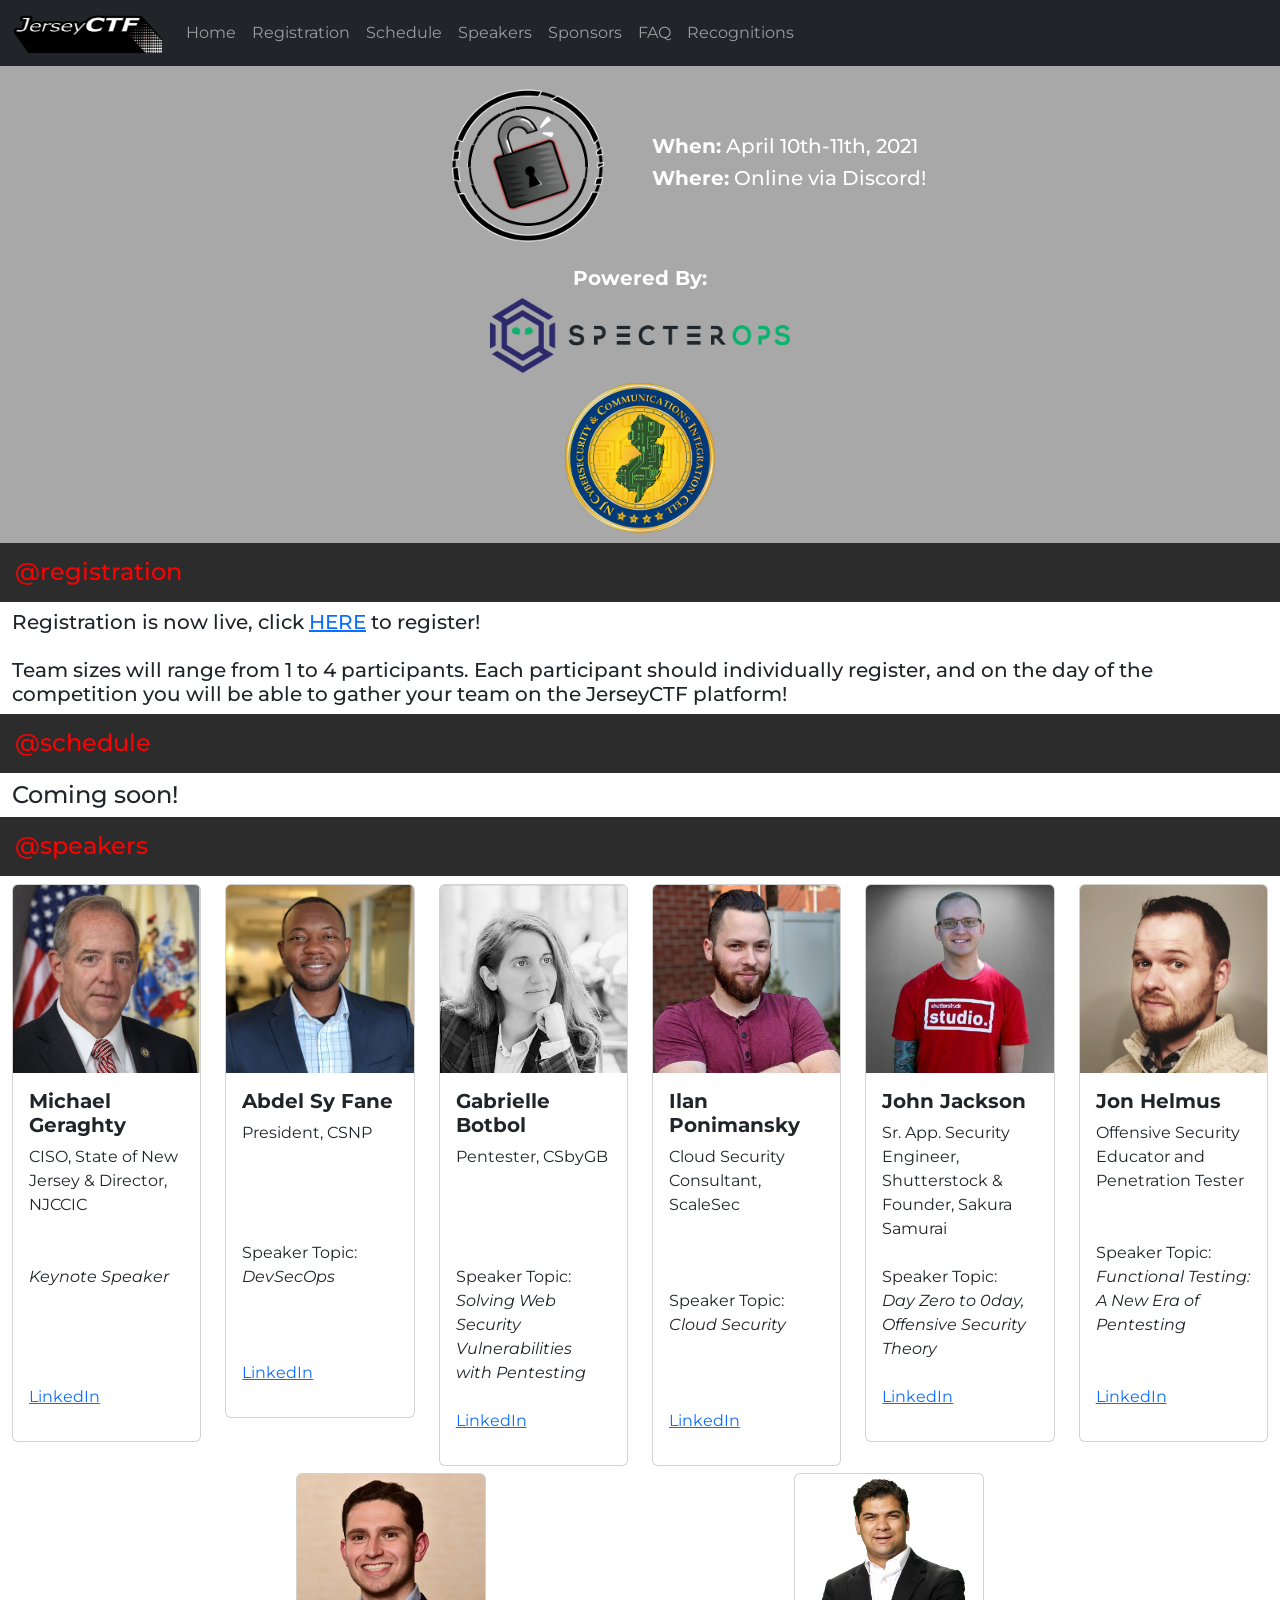
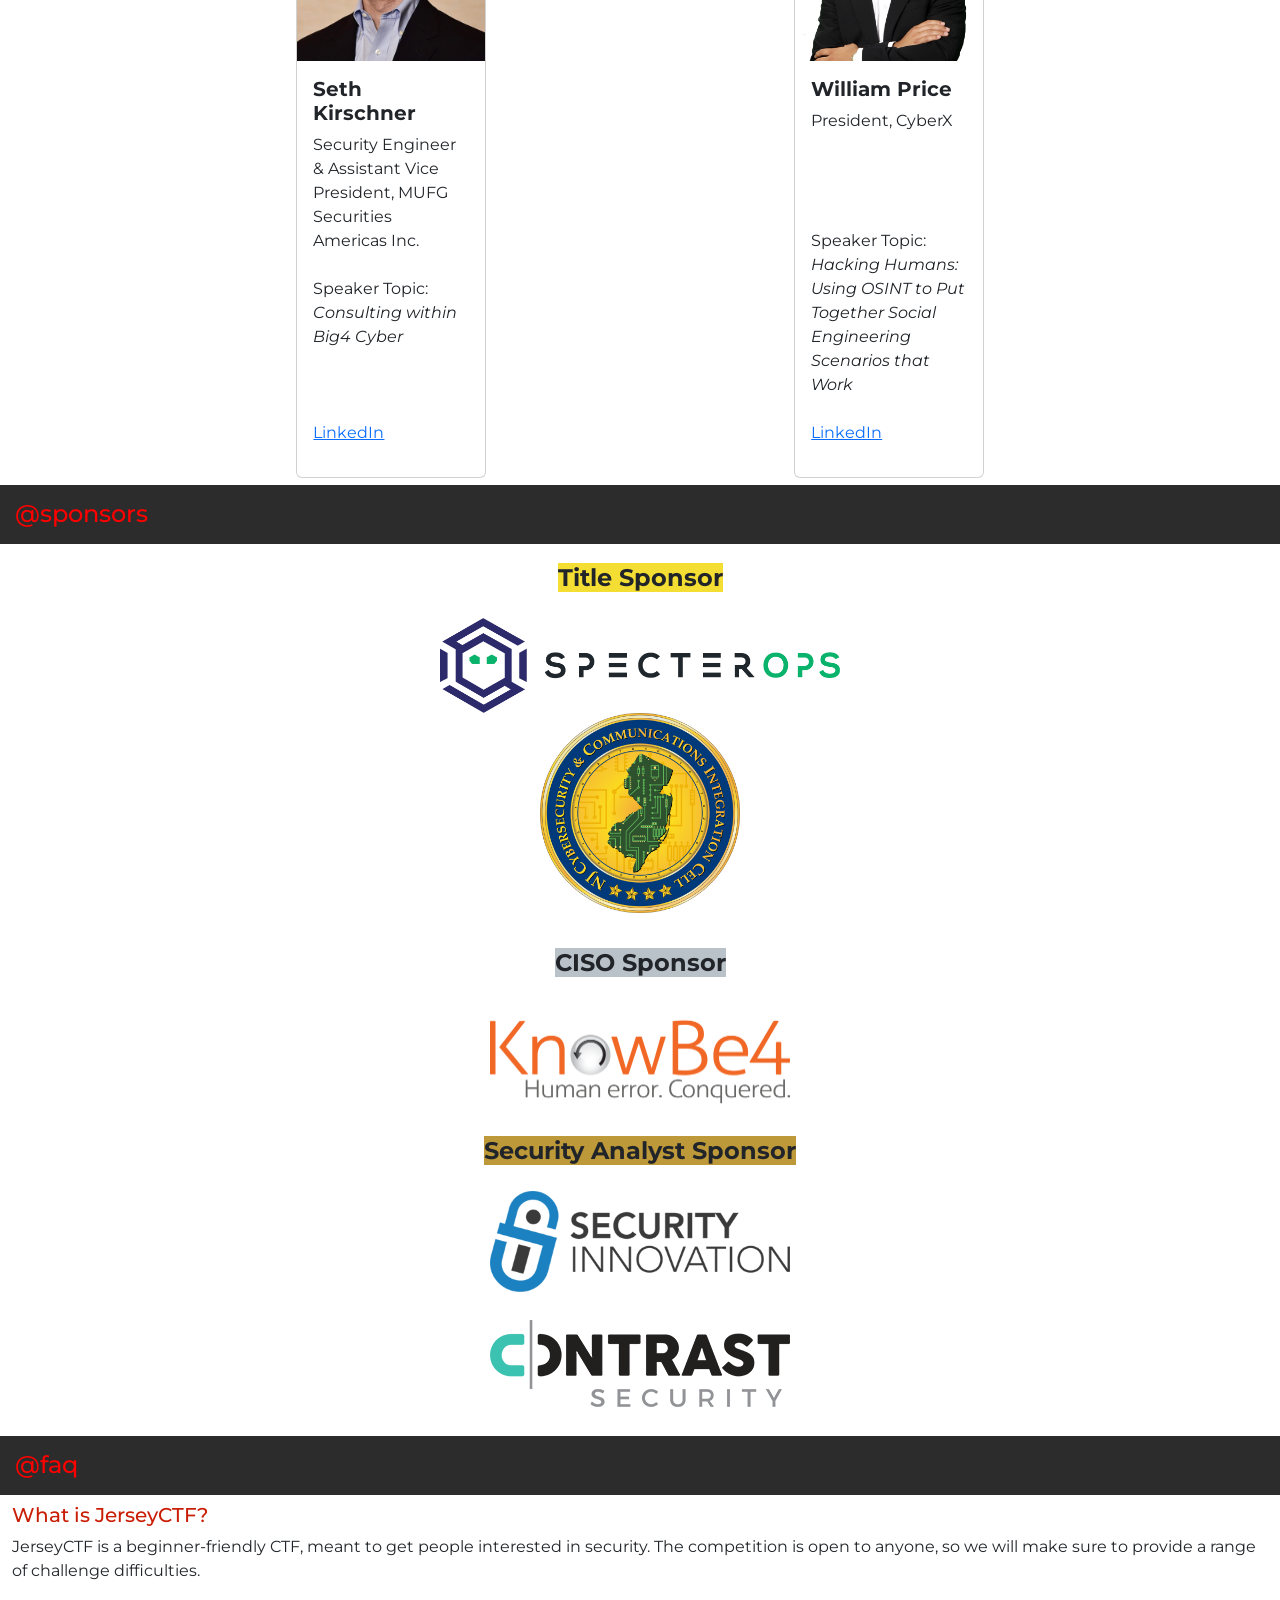
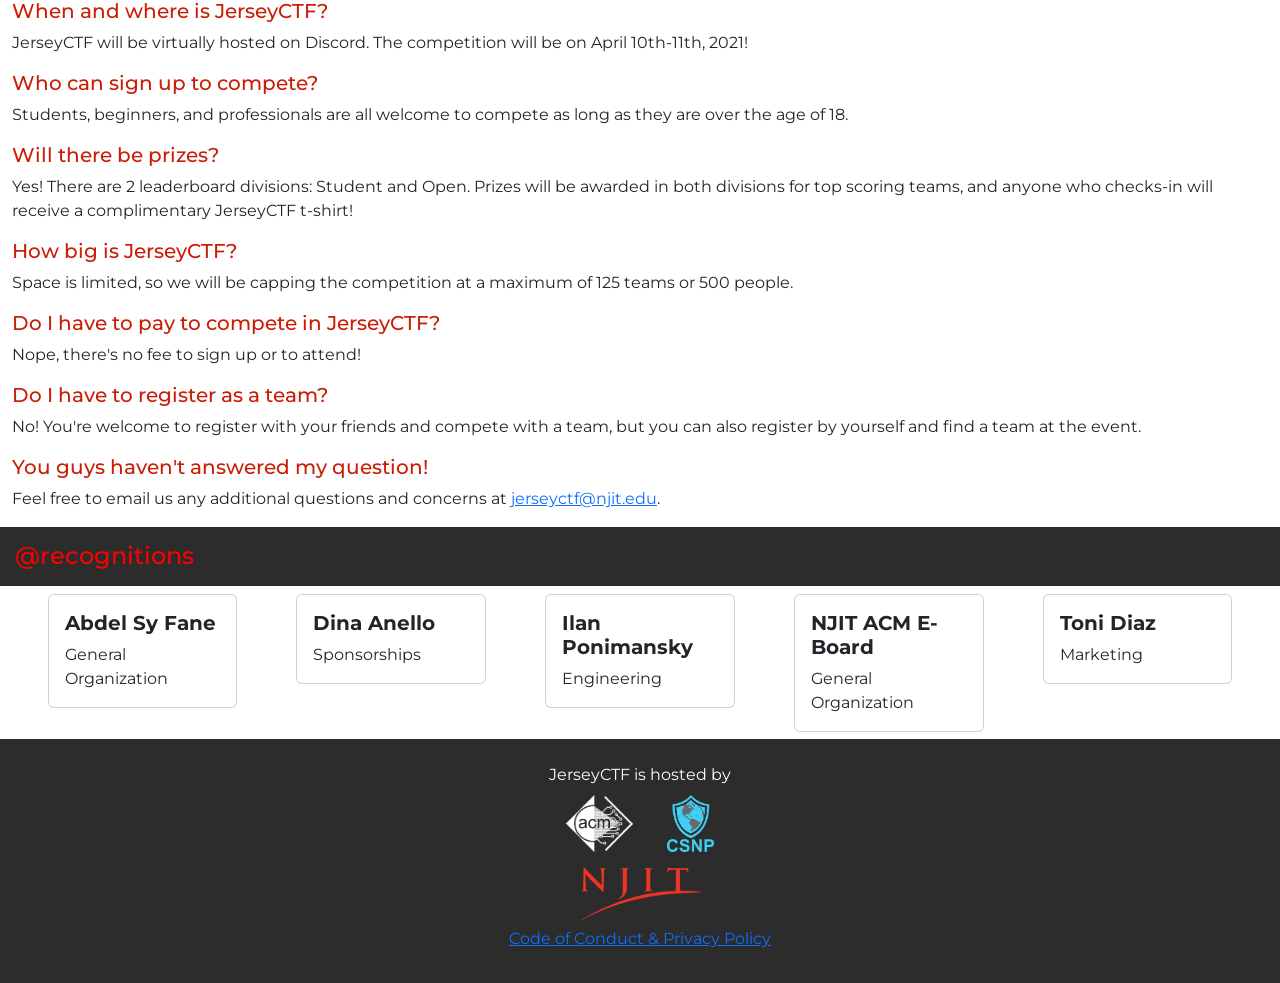
==== index.html @ edac4065 "Altered Sponsers" ====
<!doctype html>
<html lang="en">

<head>
    <!-- Required meta tags -->
    <meta charset="utf-8">
    <meta name="viewport" content="width=device-width, initial-scale=1">

    <!-- Bootstrap CSS -->
    <link href="https://cdn.jsdelivr.net/npm/bootstrap@5.0.0-beta1/dist/css/bootstrap.min.css" rel="stylesheet"
        integrity="sha384-giJF6kkoqNQ00vy+HMDP7azOuL0xtbfIcaT9wjKHr8RbDVddVHyTfAAsrekwKmP1" crossorigin="anonymous">

    <link rel="stylesheet" type="text/css" href="css/custom.css">

    <link rel="preconnect" href="https://fonts.gstatic.com">
    <link href="https://fonts.googleapis.com/css2?family=Montserrat:wght@200;400;700&display=swap" rel="stylesheet">

    <title>JerseyCTF</title>
    <base target="_blank">
    <!-- Favicon at the top (in the tab) -->
    <link rel="shortcut icon" type="image/jpg" href="img/lock1.png" />

</head>

<body style="font-family: 'Montserrat', sans-serif;">
    <!-- JavaScript Bundle with Popper  (For Bootstrap)-->
    <script src="https://cdn.jsdelivr.net/npm/bootstrap@5.0.0-beta1/dist/js/bootstrap.bundle.min.js"
        integrity="sha384-ygbV9kiqUc6oa4msXn9868pTtWMgiQaeYH7/t7LECLbyPA2x65Kgf80OJFdroafW"
        crossorigin="anonymous"></script>

    <!-- Navbar:: to move around the site a bit better -->
    <nav class="navbar navbar-expand-md navbar-dark bg-dark sticky-top">

        <div class="container-fluid">
            <a href="#" target="_self"> <img src="img/Title_Only.png" class="navbar-brand" width="150" height="50"> </a>
            <button class="navbar-toggler" type="button" data-bs-toggle="collapse" data-bs-target="#navbarNavAltMarkup"
                aria-controls="navbarNavAltMarkup" aria-expanded="false" aria-label="Toggle navigation">
                <span class="navbar-toggler-icon"></span>
            </button>
            <div class="collapse navbar-collapse" id="navbarNavAltMarkup">
                <div class="navbar-nav">
                    <a class="nav-link" aria-current="page" href="#" target="_self">Home</a>
                    <a class="nav-link" href="#registration" target="_self">Registration</a>
                    <a class="nav-link" href="#schedule" target="_self">Schedule</a>
                    <a class="nav-link" href="#speakers" target="_self">Speakers</a>
                    <a class="nav-link" href="#sponsors" target="_self">Sponsors</a>
                    <a class="nav-link" href="#faq" target="_self">FAQ</a>
                    <a class="nav-link" href="#recognitions" target="_self">Recognitions</a>


                </div>
            </div>
        </div>
    </nav>

    <!-- Actual HTML not the navbar -->
    <div class="container-fluid" data-bs-spy="scroll" data-bs-target="#navbar-example2" data-bs-offset="10"
        tabindex="0">
        
        <div class="row justify-content-center" style="background-color: #a8a8a8;">
            
            <div class="col-6 d-flex justify-content-end">
                <div class="d-flex justify-content-end">
                    <img src="img/lock2.png" class="mx-auto d-block" alt="JerseyCTF Landing Page" height="200" width="200">
                </div>
            </div>

            <div class="col-6 col align-self-center">
                <div class="d-flex justify-content-beginning">
                    <h5 class="title-info"><b>When:</b> April 10th-11th, 2021</h5>
                </div>
                <div class="d-flex justify-content-beginning">
                    <h5 class="title-info"><b>Where:</b> Online via Discord!</h5>  
                </div>    
            </div>

            <div class="d-flex justify-content-center">
                <h5 class ="title-info"><b>Powered By:</b></h5>
            </div>
            
            <div class="d-flex justify-content-center" style="padding-bottom: 10px;">
                <a href="https://specterops.io/">
                    <img src="img/Specter_ops_logo.png" class="mx-auto d-block" alt="JerseyCTF Landing Page" height="75" width="300">
                </a>
            </div>   
            <div class="d-flex justify-content-center" style="padding-bottom: 10px;">
                <a href="https://www.cyber.nj.gov/">
                    <img src="img/NJCCIC_logo.png" class="mx-auto d-block" alt="NJCCIC" height="150" width="150">
                </a>
            </div>
        </div>

       
        <div id="registration" class="row">
            <h4 class="jerctf">@registration</h4>
            <h5>Registration is now live, click <a
                    href="https://forms.gle/psChLqsWHqL6DhxGA">HERE</a> to register!</h5>
            <br><br>
            <h5>Team sizes will range from 1 to 4 participants. 
                Each participant should individually register, and on the day of the competition you will be able to gather 
                your team on the JerseyCTF platform!
            </h5>
        </div>

        <div id="schedule" class="row">
            <h4 class="jerctf">@schedule</h4>

            <!-- ADD CALENDAR LATER

            <iframe style="margin:auto;"
                src="https://calendar.google.com/calendar/embed?showNav=0&amp;showPrint=0&amp;showCalendars=0&amp;mode=AGENDA&amp;wkst=1&amp;src=kb4vge7ofkjf12bh84p5b6lr1c@group.calendar.google.com&amp;dates=20201107/20201108"
                scrolling="no" width="1000" height="600" frameborder="0"></iframe>
            -->

            <h4> Coming soon! </h4>
        </div>

        <div id="speakers" class="row justify-content-evenly">
            <h4 class="jerctf">@speakers</h4>

            <div class="col-md-4 col-lg-2 col-sm-6" style="padding-bottom: 7px;">
                <div class="card">

                    <img src="img/MichaelGeraghty.jpg" class="card-img-top" alt="Michael Geraghty">
                    <div class="card-body">
                        <h5 style="font-weight: bold;" class="card-title">Michael Geraghty</h5>

                        <p>CISO, State of New Jersey & Director, NJCCIC<br><br><br><i>Keynote Speaker</i><br><br><br><br><br>
                            <a href="https://www.linkedin.com/in/michael-geraghty-13139820/">LinkedIn</a>
                        </p>
                    </div>
                </div>
            </div>

            <div class="col-md-4 col-lg-2 col-sm-6" style="padding-bottom: 7px;">
                <div class="card">

                    <img src="img/AbdelSyFane.jpg" class="card-img-top" alt="Abdel Sy Fane">
                    <div class="card-body">
                        <h5 style="font-weight: bold;" class="card-title">Abdel Sy Fane</h5>

                        <p>President, CSNP<br><br><br><br><br>Speaker Topic:<br><i>DevSecOps</i><br><br><br><br>
                            <a href="https://www.linkedin.com/in/abdelsyfane">LinkedIn</a>
                        </p>
                    </div>
                </div>
            </div>

            

            <div class="col-md-4 col-lg-2 col-sm-6" style="padding-bottom: 7px;">
                <div class="card">

                    <img src="img/GabrielleBotbol.jpg" class="card-img-top" alt="Gabrielle Botbol">
                    <div class="card-body">
                        <h5 style="font-weight: bold;" class="card-title">Gabrielle Botbol</h5>

                        <p>Pentester, CSbyGB<br><br><br><br><br>Speaker Topic:<br><i>Solving Web Security Vulnerabilities
                                with Pentesting</i><br><br>
                            <a href="https://www.linkedin.com/in/gabriellebotbol/">LinkedIn</a>
                        </p>
                    </div>
                </div>
            </div>

            <div class="col-md-4 col-lg-2 col-sm-6" style="padding-bottom: 7px;">
                <div class="card">

                    <img src="img/IlanPonimansky.jpg" class="card-img-top" alt="Ilan Ponimansky">
                    <div class="card-body">
                        <h5 style="font-weight: bold;" class="card-title">Ilan Ponimansky</h5>

                        <p>Cloud Security Consultant, ScaleSec<br><br><br><br>Speaker Topic:<br><i>Cloud
                                Security</i><br><br><br><br>
                            <a href="https://www.linkedin.com/in/ilanponimansky/">LinkedIn</a>
                        </p>
                    </div>
                </div>
            </div>

            <div class="col-md-4 col-lg-2 col-sm-6" style="padding-bottom: 7px;">
                <div class="card">

                    <img src="img/JohnJackson.jpg" class="card-img-top" alt="John Jackson">
                    <div class="card-body">
                        <h5 style="font-weight: bold;" class="card-title">John Jackson</h5>

                        <p>Sr. App. Security Engineer, Shutterstock & Founder, Sakura Samurai<br><br>Speaker
                            Topic:<br><i>Day Zero to 0day, Offensive Security Theory</i><br><br>
                            <a href="https://www.linkedin.com/in/johnjhacking/">LinkedIn</a>
                        </p>
                    </div>
                </div>
            </div>

            <div class="col-md-4 col-lg-2 col-sm-6" style="padding-bottom: 7px;">
                <div class="card">

                    <img src="img/JonHelmus.jpg" class="card-img-top" alt="Jon Helmus">
                    <div class="card-body">
                        <h5 style="font-weight: bold;" class="card-title">Jon Helmus</h5>

                        <p>Offensive Security Educator and Penetration Tester<br><br><br>Speaker Topic:<br><i>Functional Testing: A
                                New Era of Pentesting</i><br><br><br>
                            <a href="https://www.linkedin.com/in/jon-helmus-474146103/">LinkedIn</a>
                        </p>
                    </div>
                </div>
            </div>

            <div class="col-md-4 col-lg-2 col-sm-6" style="padding-bottom: 7px;">
                <div class="card">

                    <img src="img/SethKirschner.jpg" class="card-img-top" alt="Seth Kirschner">
                    <div class="card-body">
                        <h5 style="font-weight: bold;" class="card-title">Seth Kirschner</h5>

                        <p>Security Engineer & Assistant Vice President, MUFG Securities Americas Inc.
                            <br><br>Speaker Topic:<br><i>Consulting within Big4 Cyber</i><br><br><br><br>
                            <a href="https://www.linkedin.com/in/sethkirschner/">LinkedIn</a>
                        </p>
                    </div>
                </div>
            </div>

            <div class="col-md-4 col-lg-2 col-sm-6" style="padding-bottom: 7px;">
                <div class="card">

                    <img src="img/WilliamPrice.png" class="card-img-top" alt="William Price">
                    <div class="card-body">
                        <h5 style="font-weight: bold;" class="card-title">William Price</h5>

                        <p>President, CyberX<br><br><br><br><br>Speaker Topic:<br><i>Hacking Humans: Using OSINT to Put Together Social Engineering Scenarios that Work</i><br><br>
                            <a href="https://www.linkedin.com/in/cyberxcyecurityspecialistbers/">LinkedIn</a>
                        </p>
                    </div>
                </div>
            </div>

        </div>


        <div id="sponsors" class="row justify-content-evenly">
            <h4 class="jerctf">@sponsors</h4>

            <div class="col">
                <h5 style="text-align: center;" class="sponsec"><span class="sponsor-gold"><b>Title Sponsor</b></span></h5>
                <div class="row justify-content-evenly">

                    <div class="d-flex justify-content-evenly">
                        <a href="https://specterops.io/">
                            <img class="img-fluid" src="img/Specter_ops_logo.png" alt="Specter Ops" width="400" height="80">
                        </a>                
                    </div>

                    <div class="d-flex justify-content-evenly">
                        <a href="https://www.cyber.nj.gov/">
                            <img class="img-fluid" src="img/NJCCIC_logo.png" alt="NJCCIC" width="200" height="200">
                        </a>                
                    </div>

                </div>
                <br>

                <h5 style="text-align: center;" class="sponsec"><span class="sponsor-silver"><b>CISO Sponsor</b></span></h5>
                <div class="row justify-content-evenly">
                    <div class="d-flex justify-content-evenly">
                        <a href="https://www.knowbe4.com/">
                            <img class="img-fluid" src="img/KnowBe4_logo.png" alt="KnowBe4" width="300">
                        </a>                
                    </div>
                </div>

                <h5 style="text-align: center;" class="sponsec"><span class="sponsor-bronze"><b>Security Analyst
                            Sponsor</b></span></h5>

                <div class="row justify-content-evenly">
                    
                    <div class="d-flex justify-content-evenly">
                        <a href="https://www.securityinnovation.com/">
                            <img class="img-fluid" src="img/security_innovation_logo.png" alt="Security Innovation" width = "300">
                        </a>
                    </div>
                    <div class="d-flex justify-content-evenly">
                        <a href="https://contrastsecurity.com/">
                            <img class="img-fluid" src="img/Contrast_Security_logo.png" alt="Contrast Security">
                        </a>
                    </div>

                    
                </div>

            </div>
        </div>


        <div id="faq" class="row">
            <h4 class="jerctf">@faq</h4>
            
            <h5 class="faq-question">What is JerseyCTF?</h5>

            <p>JerseyCTF is a beginner-friendly CTF, meant to get people interested in security.
                The competition is open to anyone, so we will make sure to provide a range of challenge
                difficulties.</p>

            <h5 class="faq-question">When and where is JerseyCTF?</h5>

            <p>JerseyCTF will be virtually hosted on Discord. The competition will be on April 10th-11th, 2021!</p>

            <h5 class="faq-question">Who can sign up to compete?</h5>
            <p>Students, beginners, and professionals are all welcome to compete as long as they are over the age of
                18.</p>

            <h5 class="faq-question">Will there be prizes?</h5>
            <p>Yes! There are 2 leaderboard divisions: Student and Open.
                Prizes will be awarded in both divisions for top scoring teams, and anyone who checks-in will
                receive a complimentary
                JerseyCTF t-shirt!</p>

            <h5 class="faq-question">How big is JerseyCTF?</h5>
            <p>Space is limited, so we will be capping the competition at a maximum of 125 teams or 500 people.</p>

            <h5 class="faq-question">Do I have to pay to compete in JerseyCTF?</h5>
            <p>Nope, there's no fee to sign up or to attend!</p>

            <h5 class="faq-question">Do I have to register as a team?</h5>
            <p>No! You're welcome to register with your friends and compete with a team, but you can also register
                by yourself and find a team at the event.</p>

            <h5 class="faq-question">You guys haven't answered my question!</h5>
            <p>Feel free to email us any additional questions and concerns at <a
                    href="mailto:jerseyctf@njit.edu">jerseyctf@njit.edu</a>.</p>

        </div>

        <div id="recognitions" class="row justify-content-evenly">
            <h4 class="jerctf">@recognitions</h4>

            <div class="col-md-4 col-lg-2 col-sm-6" style="padding-bottom: 7px;">
                <div class="card">
                    <div class="card-body">
                        <h5 style="font-weight: bold;" class="card-title">Abdel Sy Fane</h5>
                        <p class="card-text">General Organization</p>
                    </div>
                </div>
            </div>

            <div class="col-md-4 col-lg-2 col-sm-6" style="padding-bottom: 7px;">
                <div class="card">
                    <div class="card-body">
                        <h5 style="font-weight: bold;" class="card-title">Dina Anello</h5>
                        <p class="card-text">Sponsorships</p>
                    </div>
                </div>
            </div>

            <div class="col-md-4 col-lg-2 col-sm-6" style="padding-bottom: 7px;">
                <div class="card">
                    <div class="card-body">
                        <h5 style="font-weight: bold;" class="card-title">Ilan Ponimansky</h5>
                        <p class="card-text">Engineering</p>
                    </div>
                </div>
            </div>

            <div class="col-md-4 col-lg-2 col-sm-6" style="padding-bottom: 7px;">
                <div class="card">
                    <div class="card-body">
                        <h5 style="font-weight: bold;" class="card-title">NJIT ACM E-Board</h5>
                        <p class="card-text">General Organization</p>
                    </div>
                </div>
            </div>

            <div class="col-md-4 col-lg-2 col-sm-6" style="padding-bottom: 7px;">
                <div class="card">
                    <div class="card-body">
                        <h5 style="font-weight: bold;" class="card-title">Toni Diaz</h5>
                        <p class="card-text">Marketing</p>
                    </div>
                </div>
            </div>

        </div>
    </div>
    <div id="foots">
        <footer class="foots">
            <div class="col">
                JerseyCTF is hosted by
            </div>
            <div class="col">
                <a href="https://njit.acm.org"><img class="img-fluid foots-img" src="img/white_hollow_acm.png"
                        alt="NJIT ACM Logo"></a>
                <a href="https://csnp.org"><img class="img-fluid foots-img" src="img/csnp_hollow.png"
                        alt="CSNP Logo"></a>
                <br>
                <a href="https://computing.njit.edu/"><img class="img-fluid foots-img" src="img/njit_logo.png"
                        alt="NJIT Logo"></a>

                <br>
                <p><a href="https://docs.google.com/document/d/1KvOADKuuKq0a603JKxUVTBYmR52cqs0zNyIbrAyTIdw/edit#heading=h.d6zlar4e9q8n">Code of Conduct & Privacy Policy</a></p>
            </div>
        </footer>
    </div>

</body>
<!-- Site template done by Sig•Mal -->

</html>
---- css/custom.css ----
.jerctf {
    padding: 15px;
    background-color: #2c2c2c;
    color: #fd0000;
}

.faq-question {
    color: #c91d05;
}

.title-info{
    color: white;
}
.foots {
    padding-top: 1.5rem;
    padding-bottom: 1rem;
    background-color: #2c2c2c;
    color: #ffffff;
    text-align: center;
}

.foots-img {
    padding: 8px 15px 5px 15px;
    height: 70px;
}

/* Sponsor Section*/
.sponsec {
    margin-top: 1%; 
    margin-bottom: 2%;
}

.sponlogos {
    padding: 7px;
    height: 150px;
}

[class*="sponsor-"] {
    /* padding-top: 1%;
    padding-bottom: 1%;
    padding-right: 25%;
    padding-left: 25%; */
    font-size: larger;
    text-align: center;
}

.sponsor-gold {  background-color: #f5de33; }
.sponsor-silver { background-color: #b9c1c9; }
.sponsor-bronze { background-color: #bd9939; }
.sponsor-thanks { background-color: #f53d3d; }
.centralize{
    margin: auto;    
    display: block;
}
/* .jerctf {
    padding: 20px;
    background-color: #3485fe;
    color: white;
} */
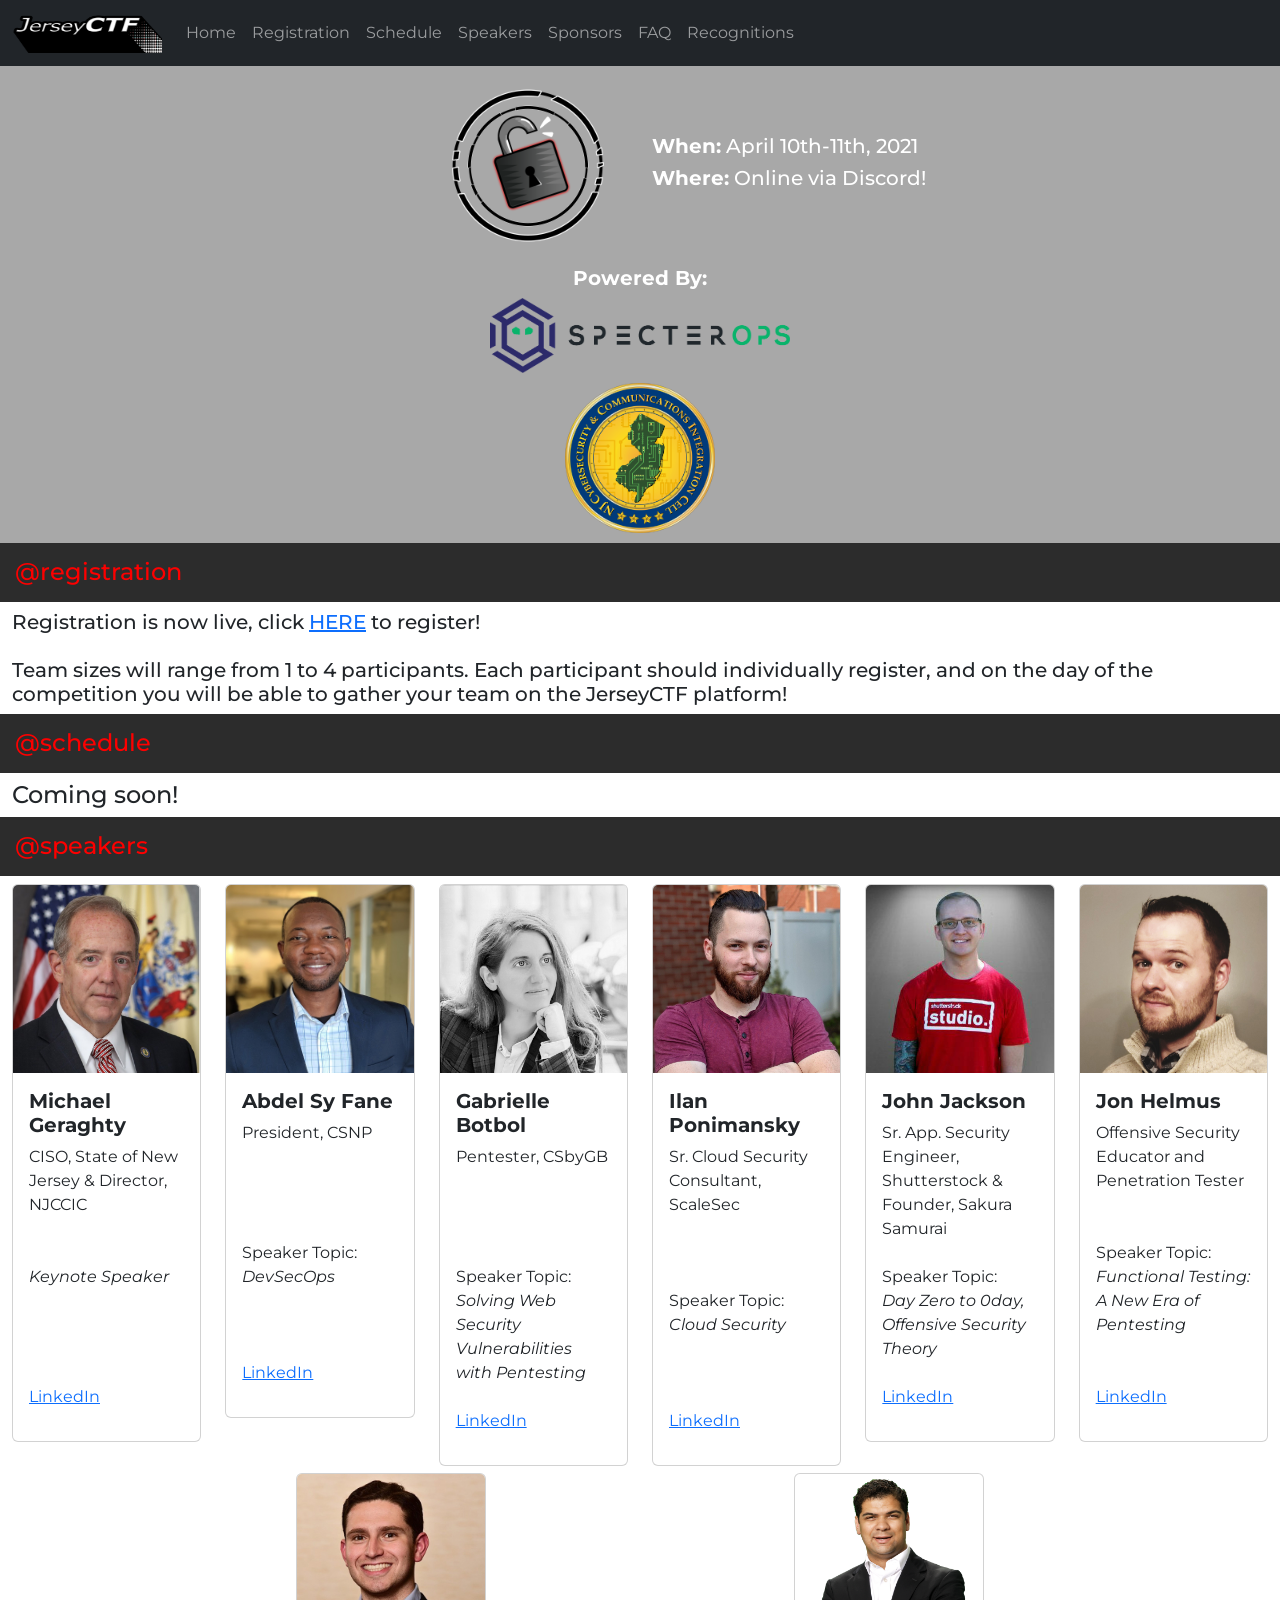
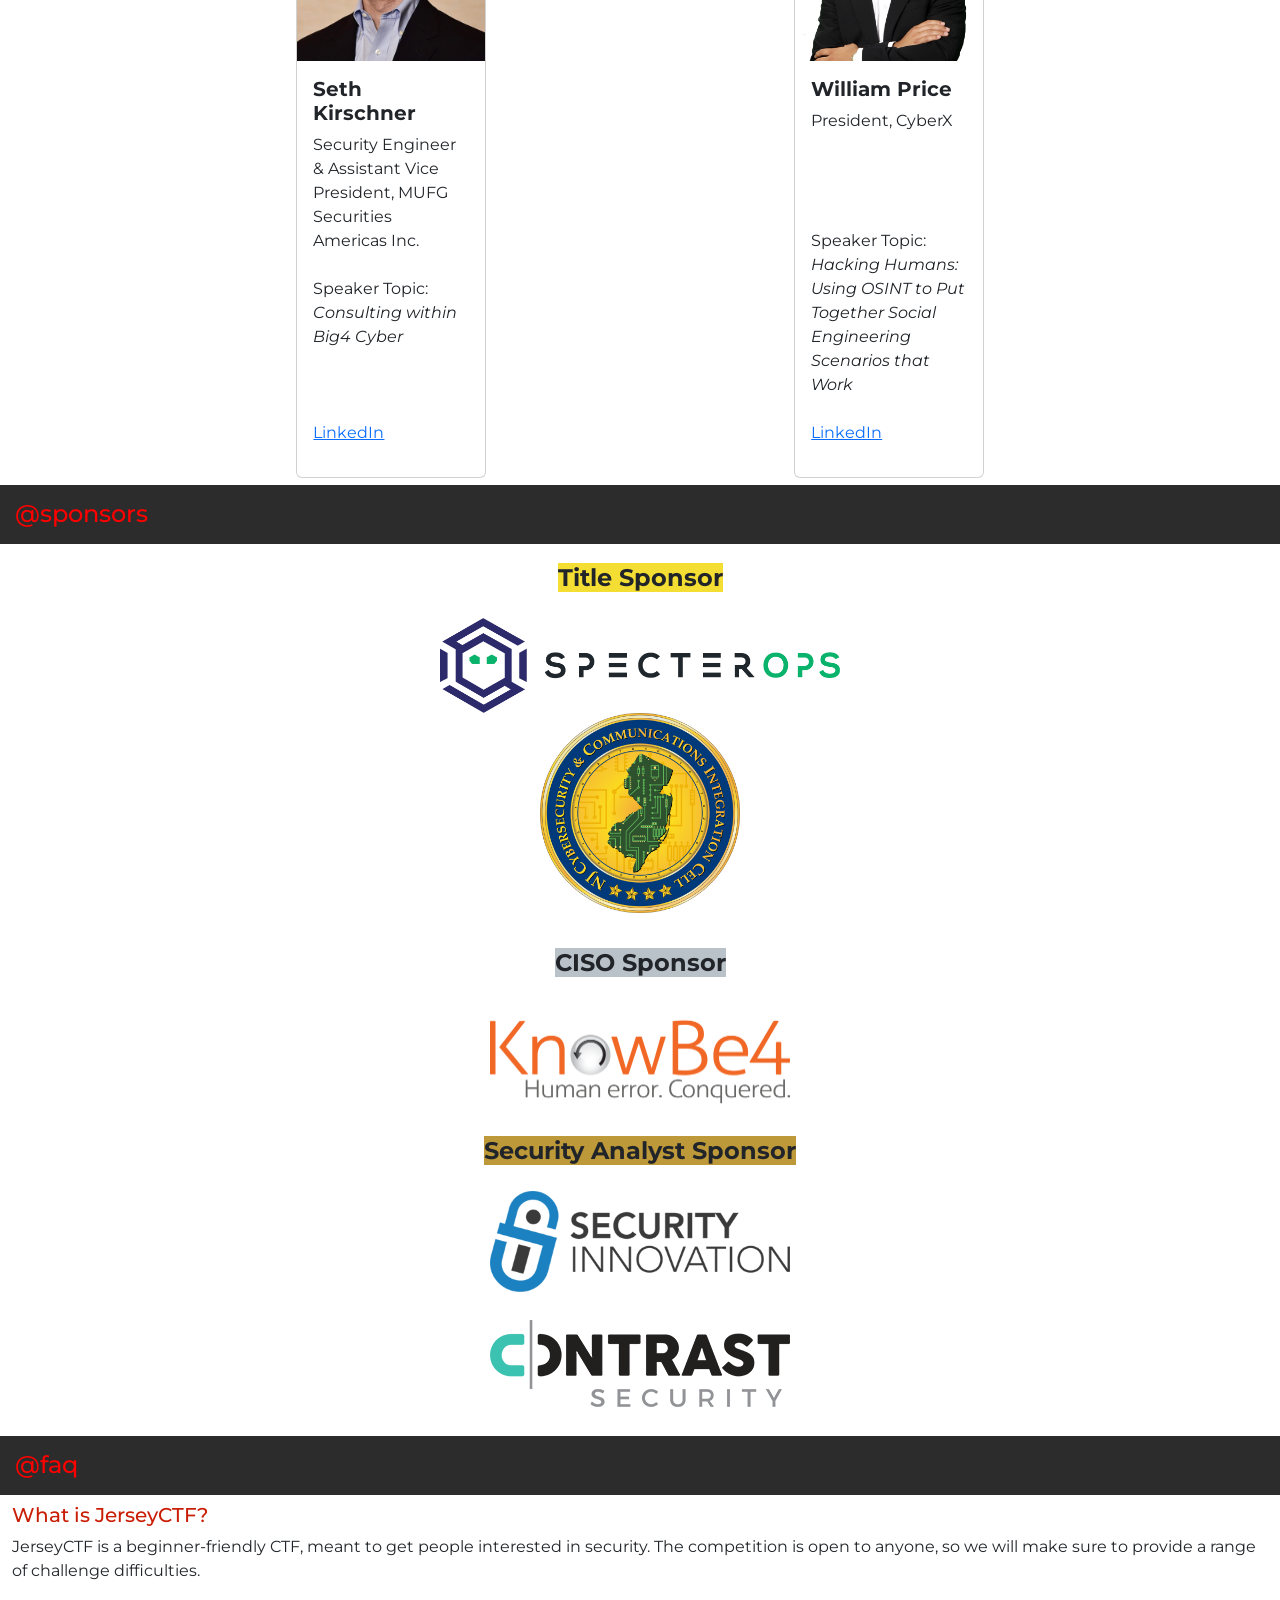
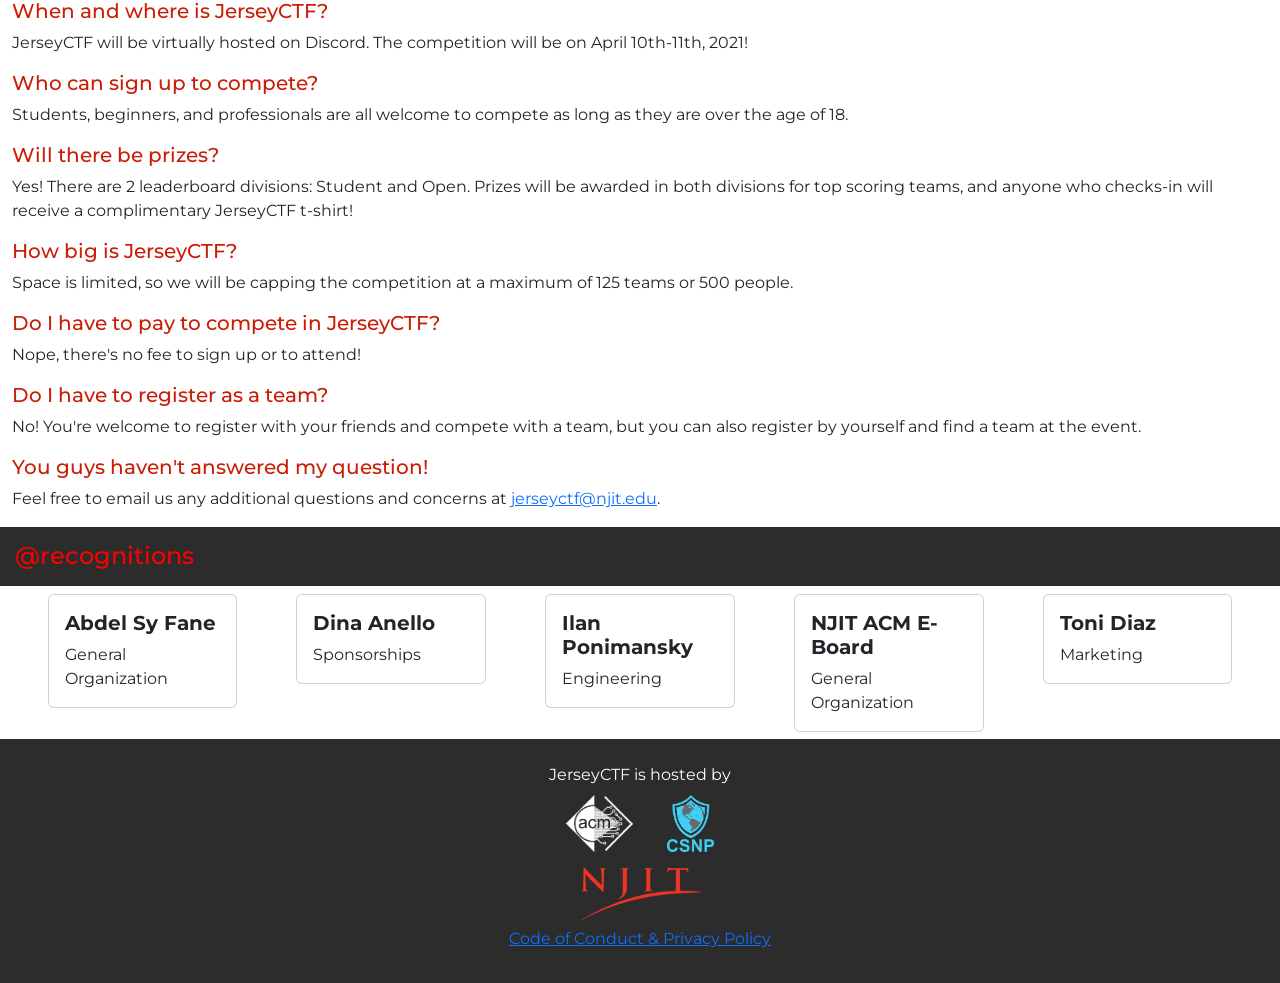
==== commit 5ffac66f: "Changed Iian's job title" ====
--- a/index.html
+++ b/index.html
@@ -170,7 +170,7 @@
                     <div class="card-body">
                         <h5 style="font-weight: bold;" class="card-title">Ilan Ponimansky</h5>
 
-                        <p>Cloud Security Consultant, ScaleSec<br><br><br><br>Speaker Topic:<br><i>Cloud
+                        <p>Sr. Cloud Security Consultant, ScaleSec<br><br><br><br>Speaker Topic:<br><i>Cloud
                                 Security</i><br><br><br><br>
                             <a href="https://www.linkedin.com/in/ilanponimansky/">LinkedIn</a>
                         </p>
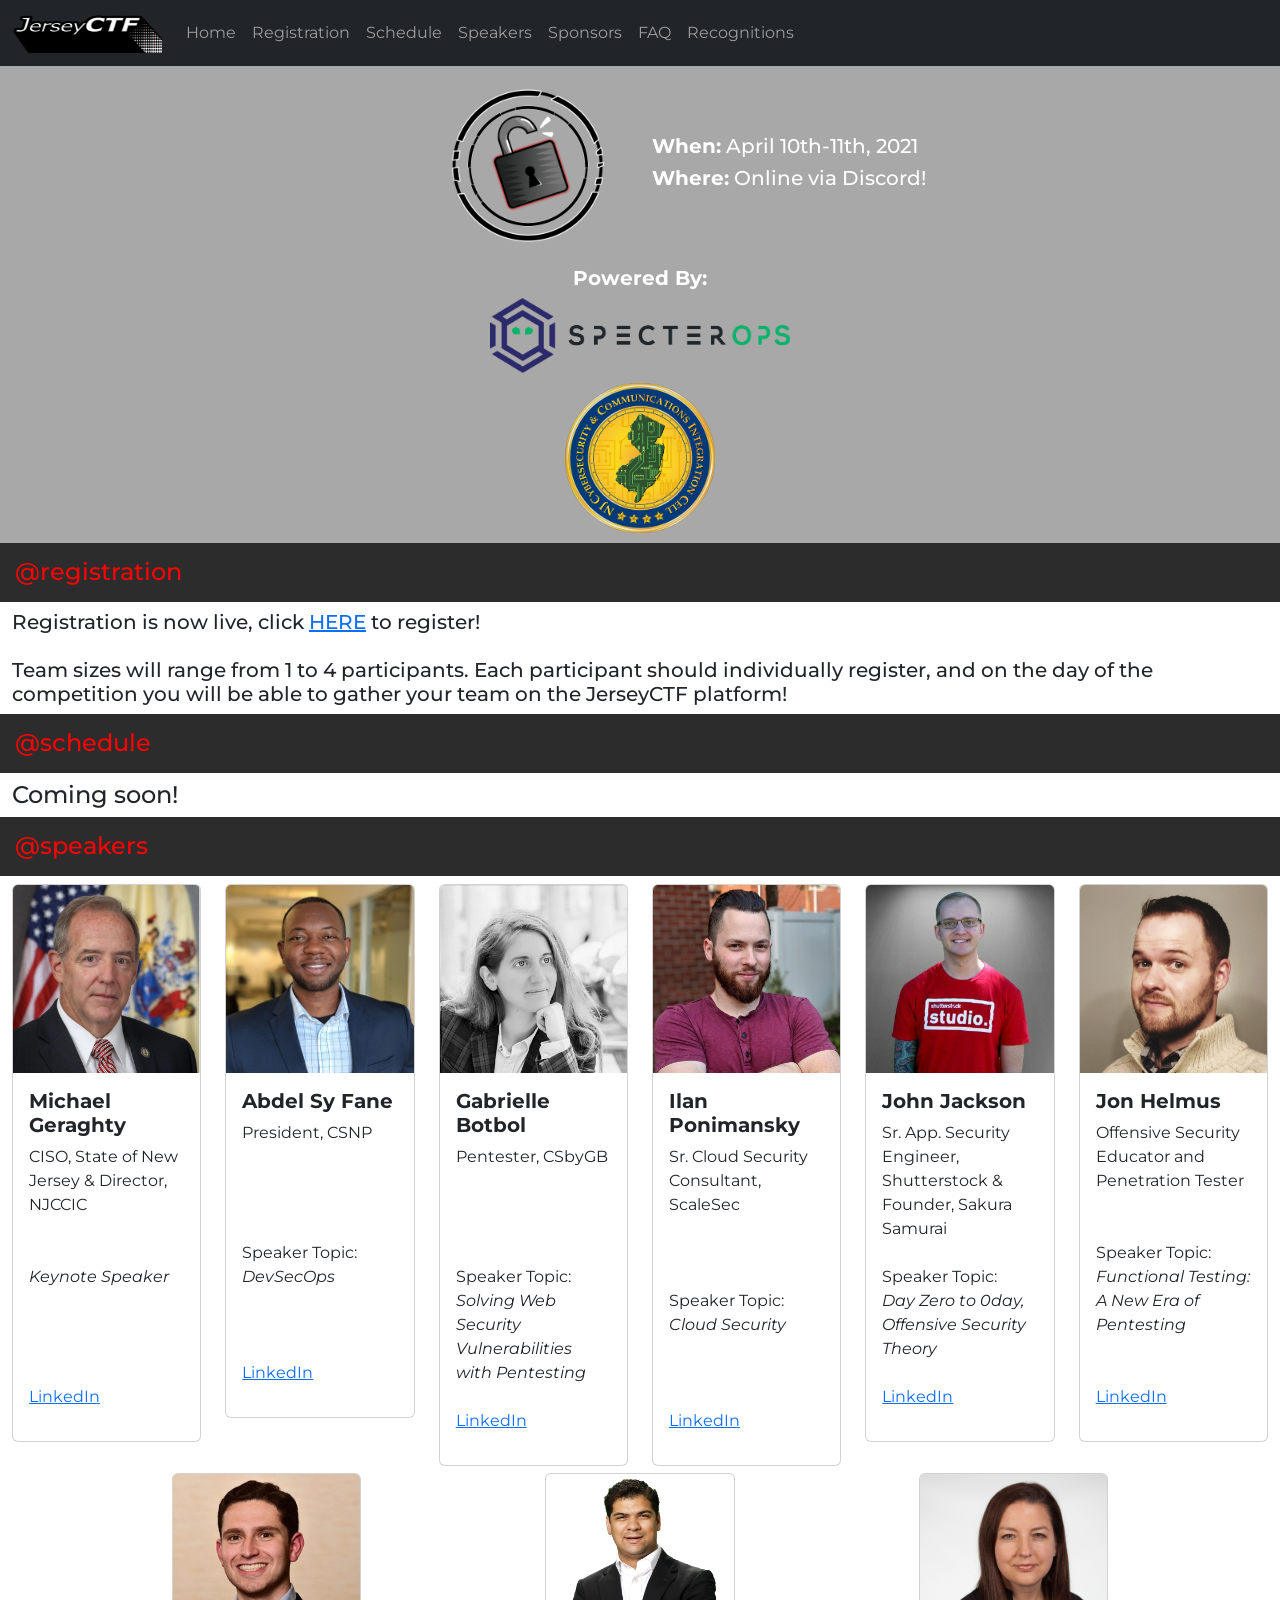
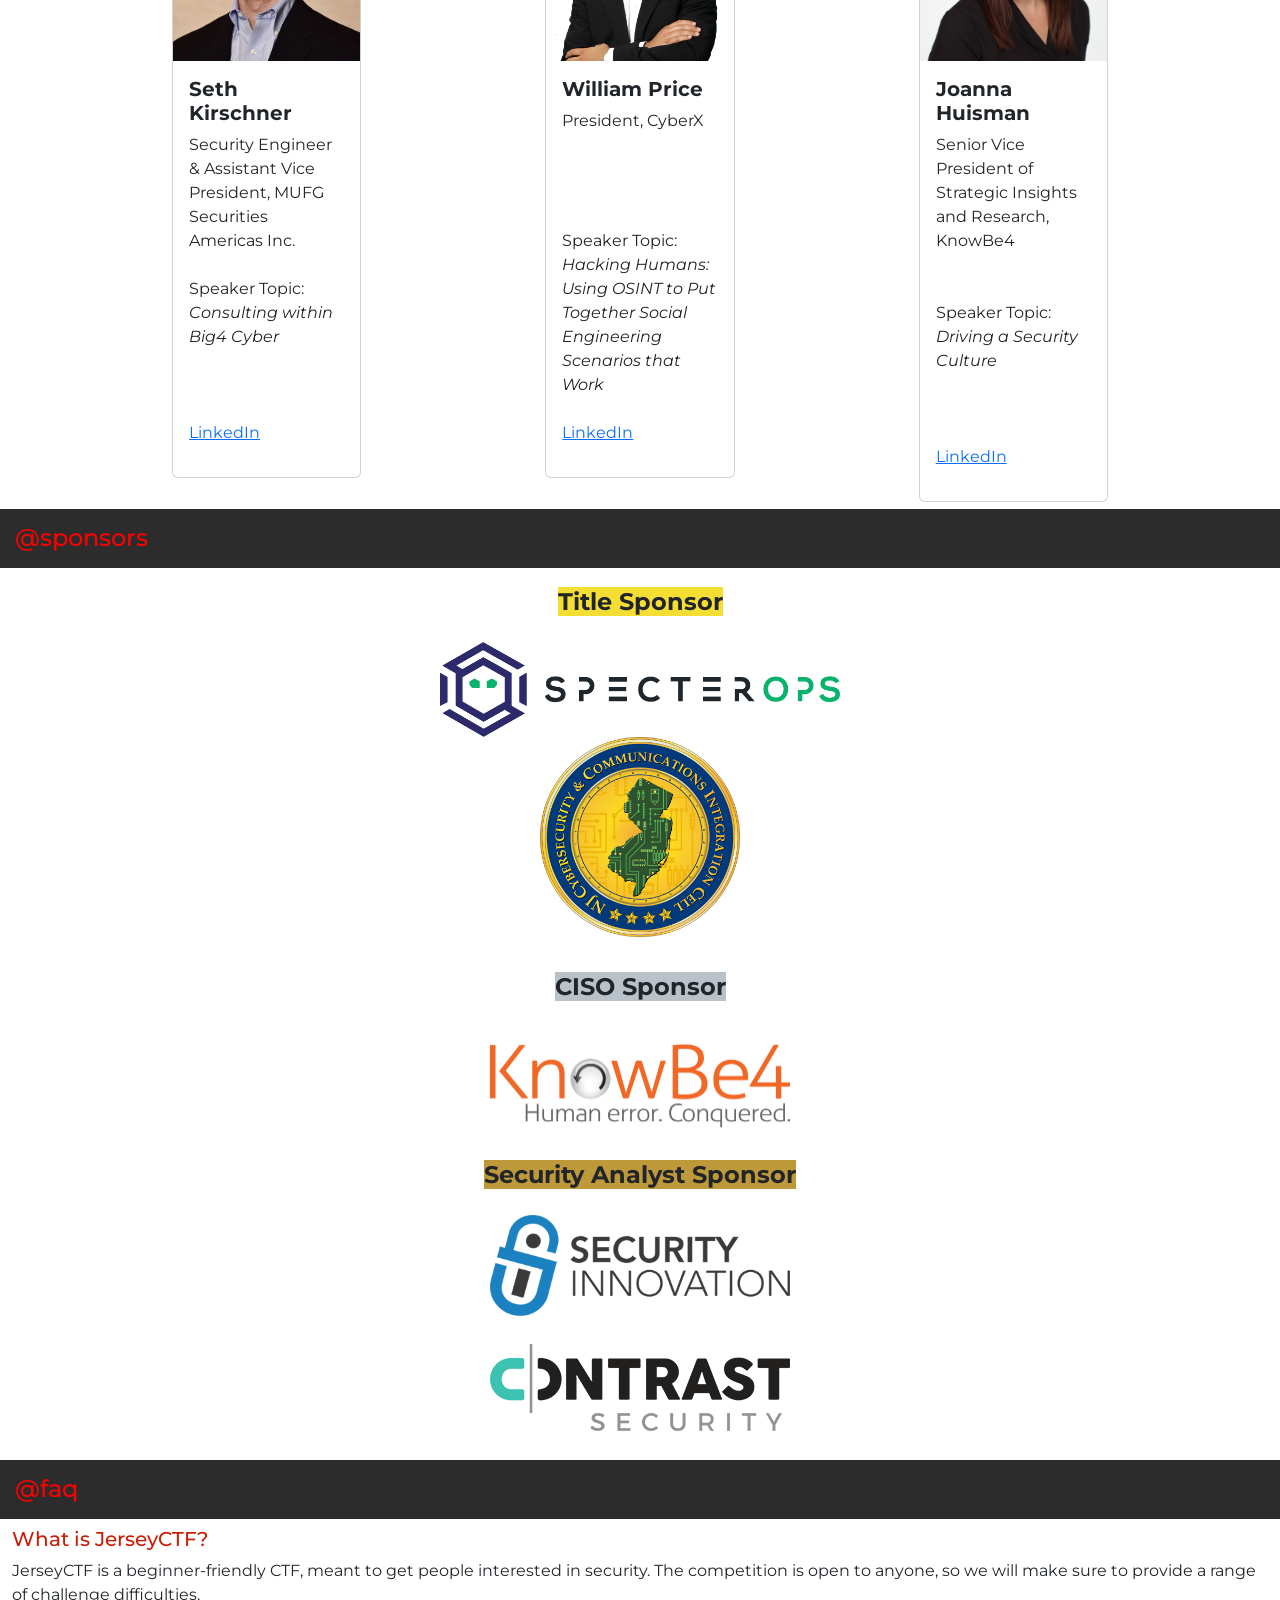
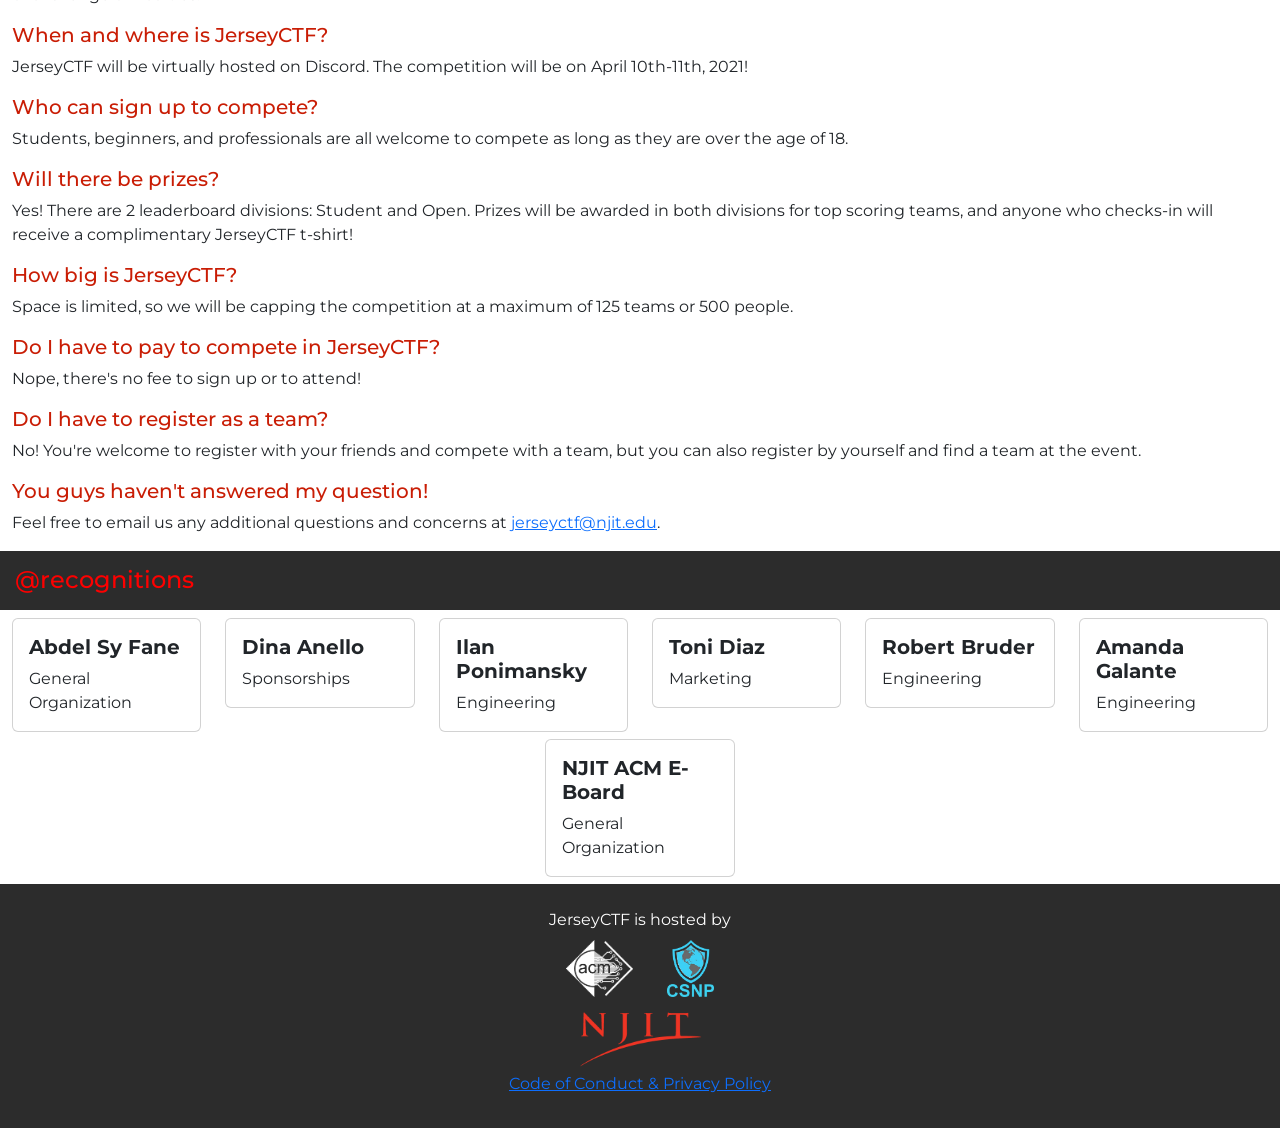
==== commit 96b86721: "Added New Speaker & More Recognitions" ====
--- a/index.html
+++ b/index.html
@@ -237,6 +237,21 @@
                 </div>
             </div>
 
+            <div class="col-md-4 col-lg-2 col-sm-6" style="padding-bottom: 7px;">
+                <div class="card">
+
+                    <img src="img/JoannaHuisman.jpg" class="card-img-top" alt="Joanna Huisman">
+                    <div class="card-body">
+                        <h5 style="font-weight: bold;" class="card-title">Joanna Huisman</h5>
+
+                        <p>Senior Vice President of Strategic Insights and Research, KnowBe4<br><br><br>Speaker Topic:<br><i>Driving a Security Culture</i><br><br><br><br>
+                            <a href="https://www.linkedin.com/in/joannahuisman/">LinkedIn</a>
+                        </p>
+                    </div>
+                </div>
+            </div>
+
+
         </div>
 
 
@@ -363,20 +378,40 @@
                 </div>
             </div>
 
+            
+
+            <div class="col-md-4 col-lg-2 col-sm-6" style="padding-bottom: 7px;">
+                <div class="card">
+                    <div class="card-body">
+                        <h5 style="font-weight: bold;" class="card-title">Toni Diaz</h5>
+                        <p class="card-text">Marketing</p>
+                    </div>
+                </div>
+            </div>
+
+            <div class="col-md-4 col-lg-2 col-sm-6" style="padding-bottom: 7px;">
+                <div class="card">
+                    <div class="card-body">
+                        <h5 style="font-weight: bold;" class="card-title">Robert Bruder</h5>
+                        <p class="card-text">Engineering</p>
+                    </div>
+                </div>
+            </div>
+
+            <div class="col-md-4 col-lg-2 col-sm-6" style="padding-bottom: 7px;">
+                <div class="card">
+                    <div class="card-body">
+                        <h5 style="font-weight: bold;" class="card-title">Amanda Galante</h5>
+                        <p class="card-text">Engineering</p>
+                    </div>
+                </div>
+            </div>
+
             <div class="col-md-4 col-lg-2 col-sm-6" style="padding-bottom: 7px;">
                 <div class="card">
                     <div class="card-body">
                         <h5 style="font-weight: bold;" class="card-title">NJIT ACM E-Board</h5>
                         <p class="card-text">General Organization</p>
-                    </div>
-                </div>
-            </div>
-
-            <div class="col-md-4 col-lg-2 col-sm-6" style="padding-bottom: 7px;">
-                <div class="card">
-                    <div class="card-body">
-                        <h5 style="font-weight: bold;" class="card-title">Toni Diaz</h5>
-                        <p class="card-text">Marketing</p>
                     </div>
                 </div>
             </div>
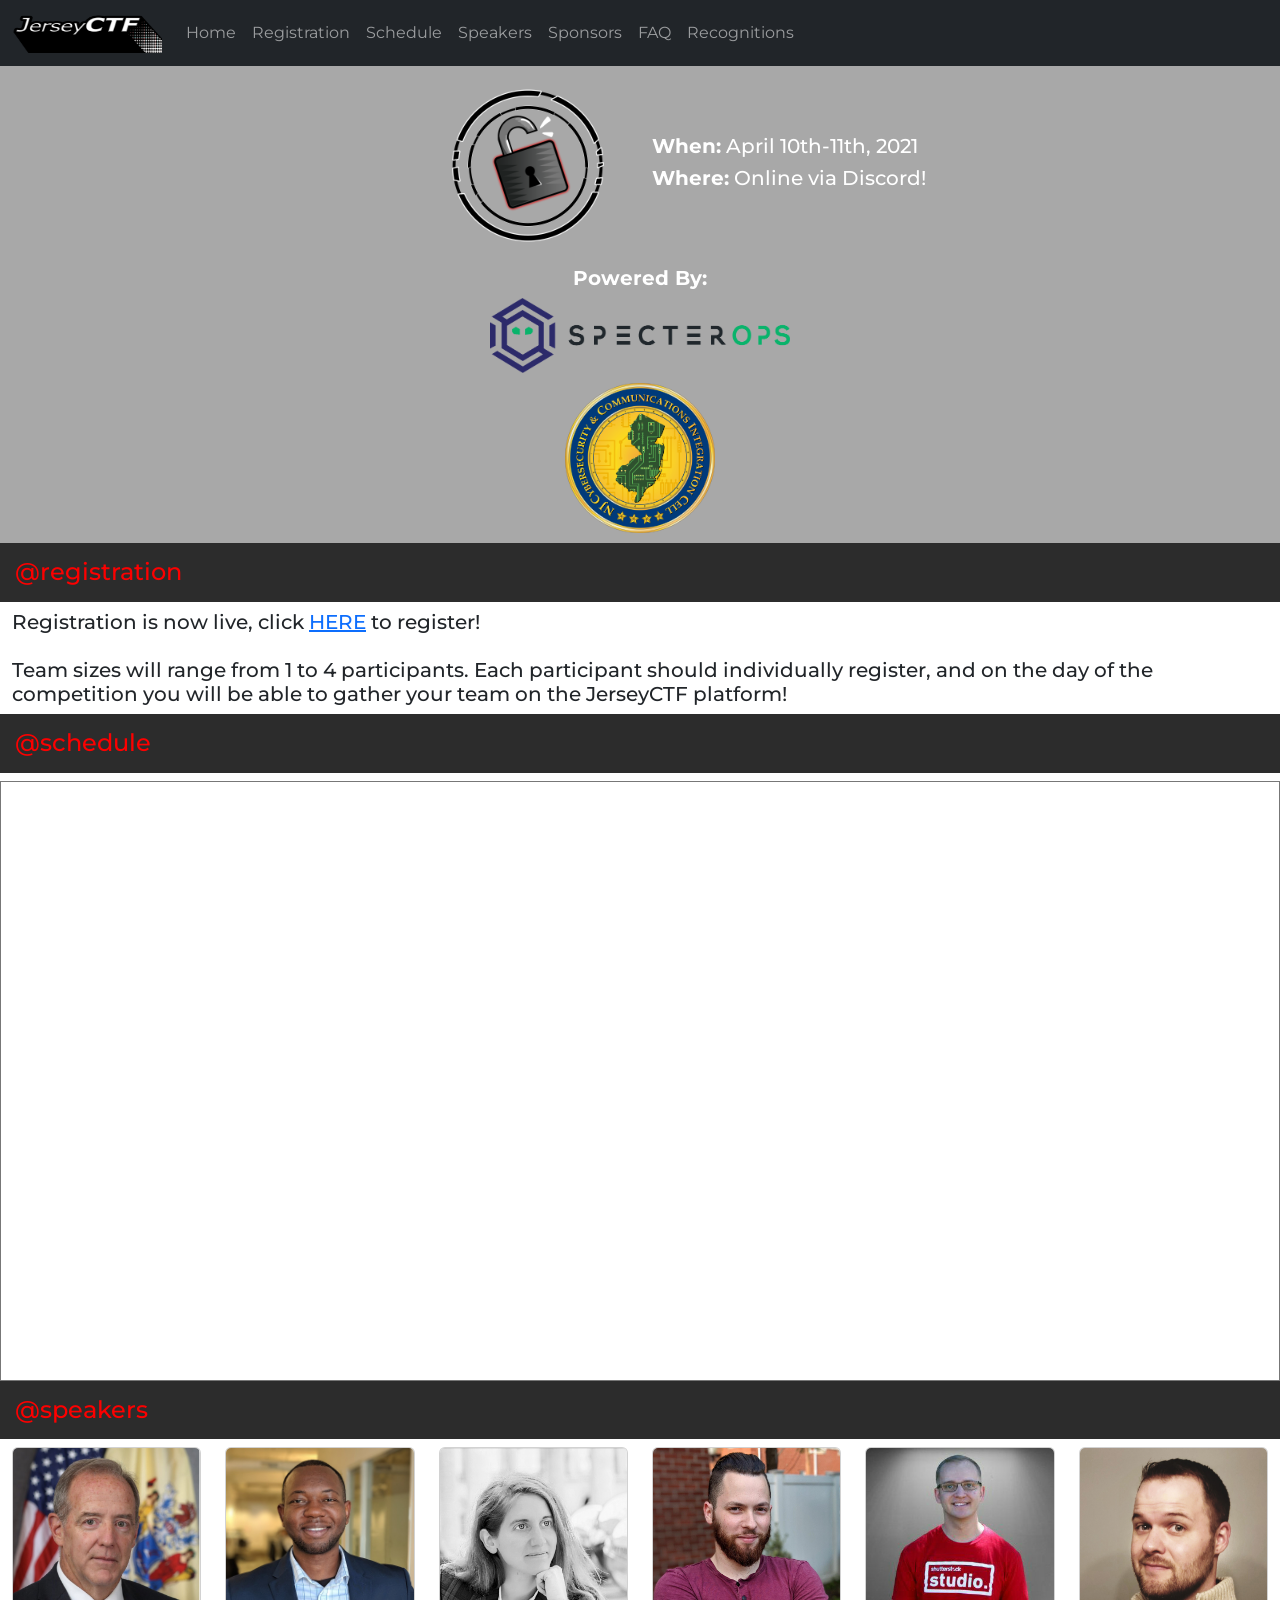
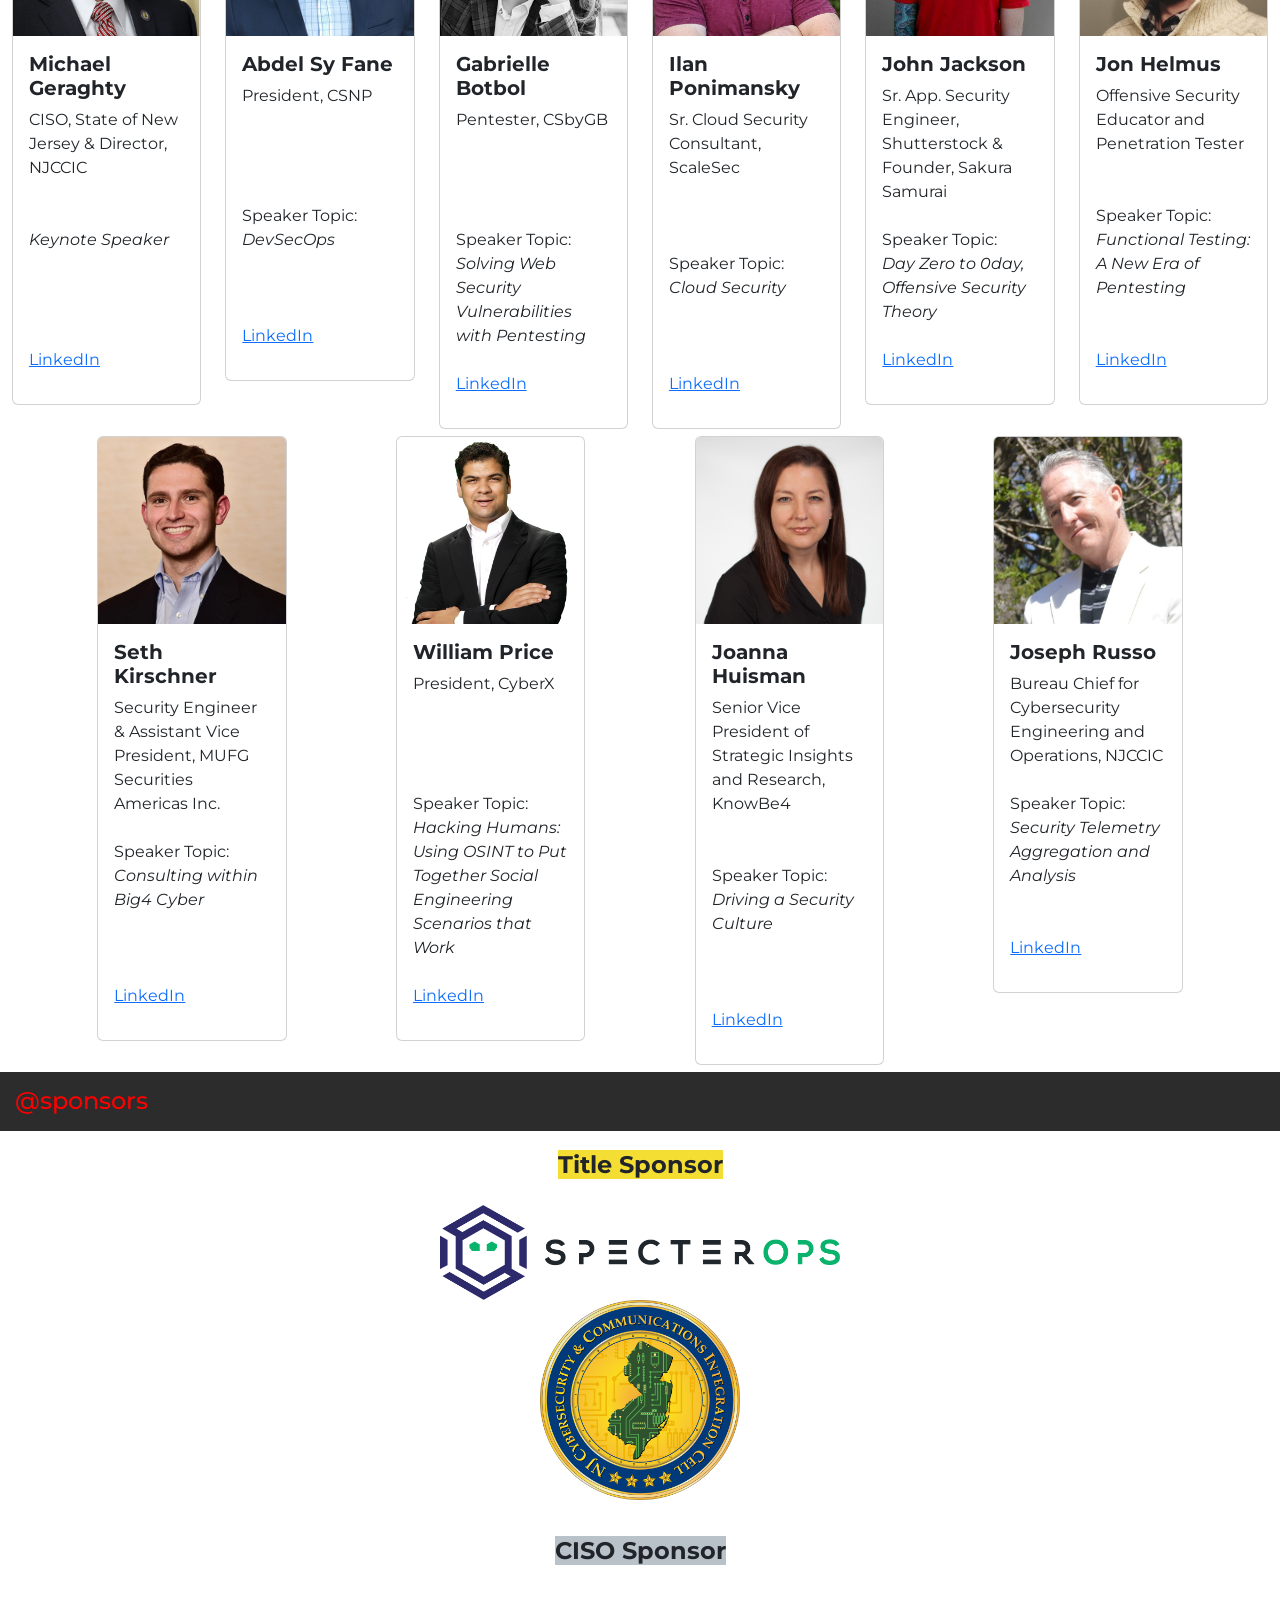
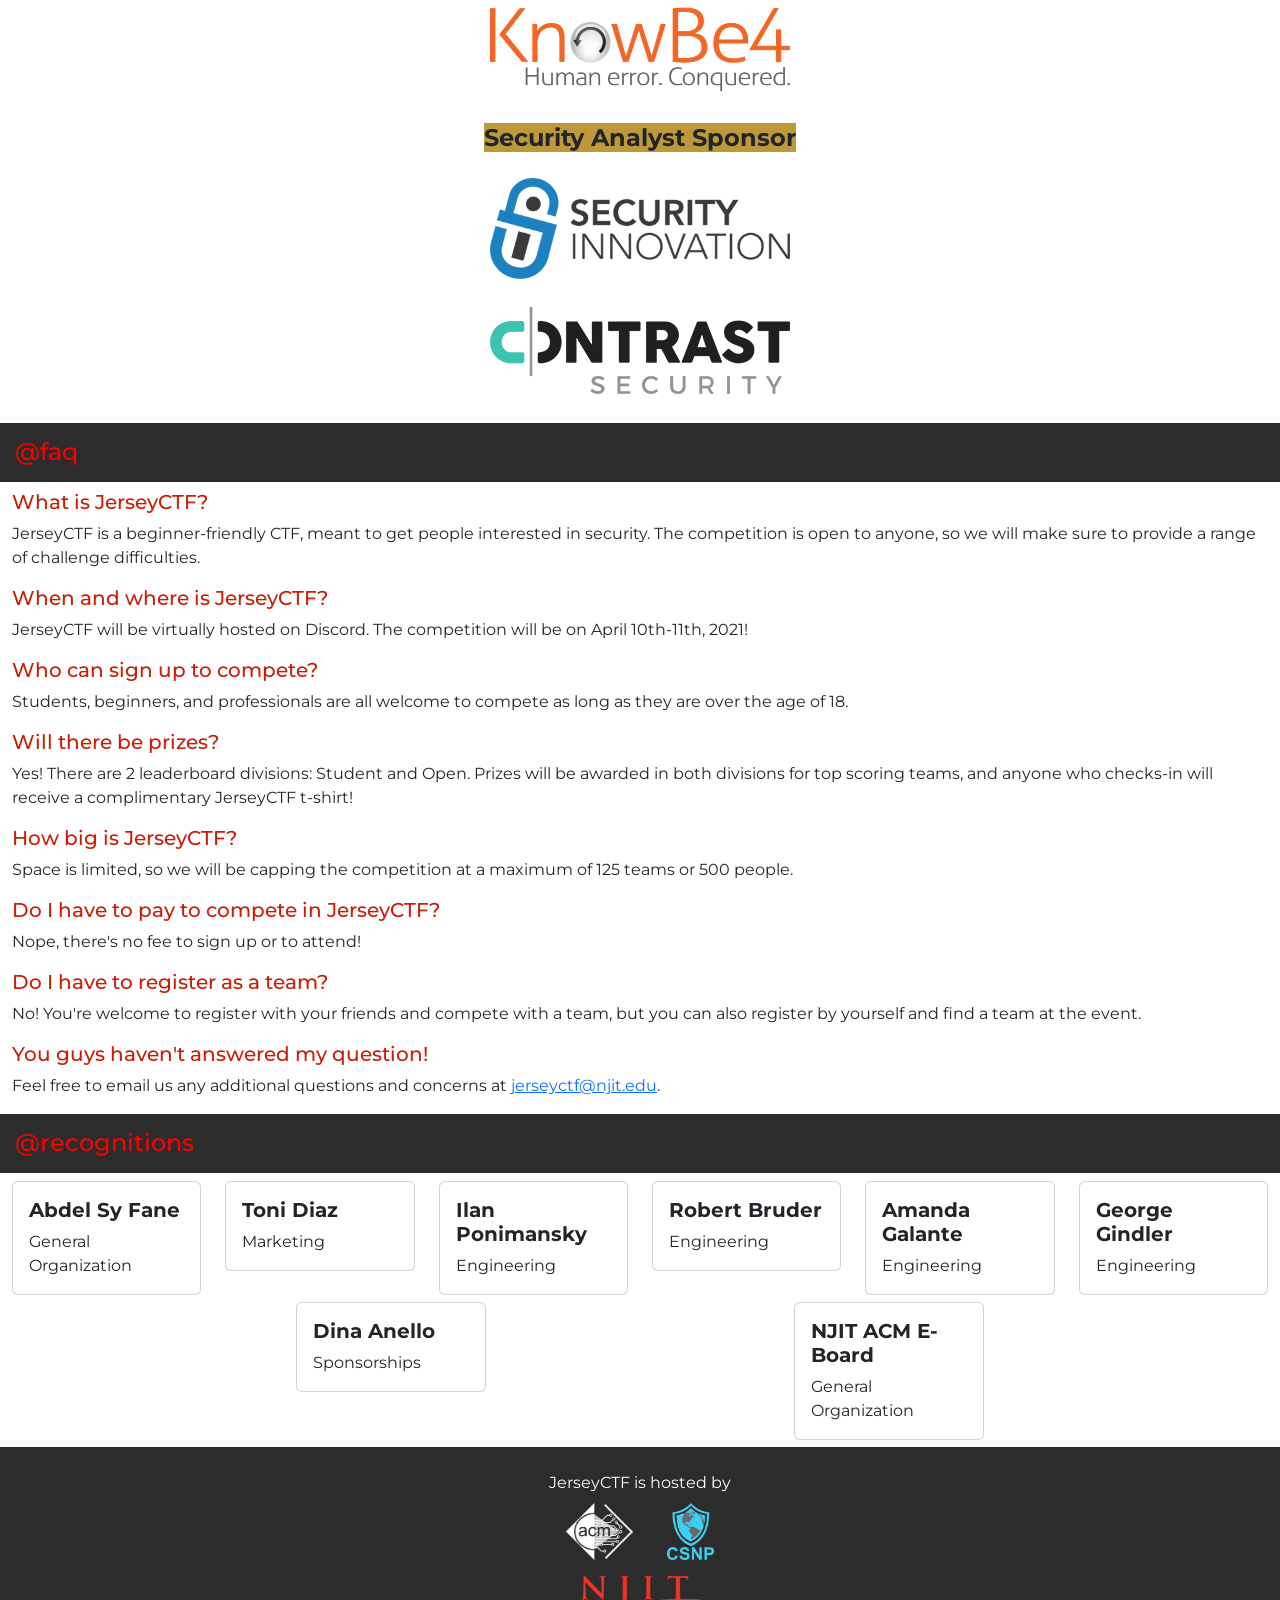
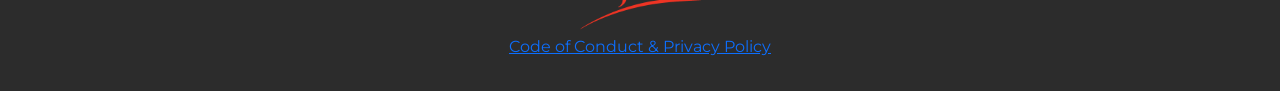
==== commit 7657a970: "Added Speaker, recognition, and calendar" ====
--- a/index.html
+++ b/index.html
@@ -105,14 +105,10 @@
         <div id="schedule" class="row">
             <h4 class="jerctf">@schedule</h4>
 
-            <!-- ADD CALENDAR LATER
-
-            <iframe style="margin:auto;"
-                src="https://calendar.google.com/calendar/embed?showNav=0&amp;showPrint=0&amp;showCalendars=0&amp;mode=AGENDA&amp;wkst=1&amp;src=kb4vge7ofkjf12bh84p5b6lr1c@group.calendar.google.com&amp;dates=20201107/20201108"
-                scrolling="no" width="1000" height="600" frameborder="0"></iframe>
-            -->
-
-            <h4> Coming soon! </h4>
+            <iframe
+            src="https://calendar.google.com/calendar/embed?height=600&amp;wkst=1&amp;bgcolor=%23D50000&amp;ctz=America%2FNew_York&amp;src=N2xmZmRsdmVjZHB2ZXVjdjR2NTVobWlmOW9AZ3JvdXAuY2FsZW5kYXIuZ29vZ2xlLmNvbQ&amp;color=%234285F4&amp;mode=AGENDA" 
+            style="border:solid 1px #777" width="800" height="600" frameborder="0" scrolling="no"></iframe>
+
         </div>
 
         <div id="speakers" class="row justify-content-evenly">
@@ -246,6 +242,20 @@
 
                         <p>Senior Vice President of Strategic Insights and Research, KnowBe4<br><br><br>Speaker Topic:<br><i>Driving a Security Culture</i><br><br><br><br>
                             <a href="https://www.linkedin.com/in/joannahuisman/">LinkedIn</a>
+                        </p>
+                    </div>
+                </div>
+            </div>
+
+            <div class="col-md-4 col-lg-2 col-sm-6" style="padding-bottom: 7px;">
+                <div class="card">
+
+                    <img src="img/JosephRusso.jpg" class="card-img-top" alt="Joseph Russo">
+                    <div class="card-body">
+                        <h5 style="font-weight: bold;" class="card-title">Joseph Russo</h5>
+
+                        <p>Bureau Chief for Cybersecurity Engineering and Operations, NJCCIC<br><br>Speaker Topic:<br><i>Security Telemetry Aggregation and Analysis</i><br><br><br>
+                            <a href="https://www.linkedin.com/in/joe-russo-79358b117">LinkedIn</a>
                         </p>
                     </div>
                 </div>
@@ -363,46 +373,53 @@
             <div class="col-md-4 col-lg-2 col-sm-6" style="padding-bottom: 7px;">
                 <div class="card">
                     <div class="card-body">
+                        <h5 style="font-weight: bold;" class="card-title">Toni Diaz</h5>
+                        <p class="card-text">Marketing</p>
+                    </div>
+                </div>
+            </div>
+
+            <div class="col-md-4 col-lg-2 col-sm-6" style="padding-bottom: 7px;">
+                <div class="card">
+                    <div class="card-body">
+                        <h5 style="font-weight: bold;" class="card-title">Ilan Ponimansky</h5>
+                        <p class="card-text">Engineering</p>
+                    </div>
+                </div>
+            </div>
+
+            <div class="col-md-4 col-lg-2 col-sm-6" style="padding-bottom: 7px;">
+                <div class="card">
+                    <div class="card-body">
+                        <h5 style="font-weight: bold;" class="card-title">Robert Bruder</h5>
+                        <p class="card-text">Engineering</p>
+                    </div>
+                </div>
+            </div>
+
+            <div class="col-md-4 col-lg-2 col-sm-6" style="padding-bottom: 7px;">
+                <div class="card">
+                    <div class="card-body">
+                        <h5 style="font-weight: bold;" class="card-title">Amanda Galante</h5>
+                        <p class="card-text">Engineering</p>
+                    </div>
+                </div>
+            </div>
+
+            <div class="col-md-4 col-lg-2 col-sm-6" style="padding-bottom: 7px;">
+                <div class="card">
+                    <div class="card-body">
+                        <h5 style="font-weight: bold;" class="card-title">George Gindler</h5>
+                        <p class="card-text">Engineering</p>
+                    </div>
+                </div>
+            </div>
+
+            <div class="col-md-4 col-lg-2 col-sm-6" style="padding-bottom: 7px;">
+                <div class="card">
+                    <div class="card-body">
                         <h5 style="font-weight: bold;" class="card-title">Dina Anello</h5>
                         <p class="card-text">Sponsorships</p>
-                    </div>
-                </div>
-            </div>
-
-            <div class="col-md-4 col-lg-2 col-sm-6" style="padding-bottom: 7px;">
-                <div class="card">
-                    <div class="card-body">
-                        <h5 style="font-weight: bold;" class="card-title">Ilan Ponimansky</h5>
-                        <p class="card-text">Engineering</p>
-                    </div>
-                </div>
-            </div>
-
-            
-
-            <div class="col-md-4 col-lg-2 col-sm-6" style="padding-bottom: 7px;">
-                <div class="card">
-                    <div class="card-body">
-                        <h5 style="font-weight: bold;" class="card-title">Toni Diaz</h5>
-                        <p class="card-text">Marketing</p>
-                    </div>
-                </div>
-            </div>
-
-            <div class="col-md-4 col-lg-2 col-sm-6" style="padding-bottom: 7px;">
-                <div class="card">
-                    <div class="card-body">
-                        <h5 style="font-weight: bold;" class="card-title">Robert Bruder</h5>
-                        <p class="card-text">Engineering</p>
-                    </div>
-                </div>
-            </div>
-
-            <div class="col-md-4 col-lg-2 col-sm-6" style="padding-bottom: 7px;">
-                <div class="card">
-                    <div class="card-body">
-                        <h5 style="font-weight: bold;" class="card-title">Amanda Galante</h5>
-                        <p class="card-text">Engineering</p>
                     </div>
                 </div>
             </div>
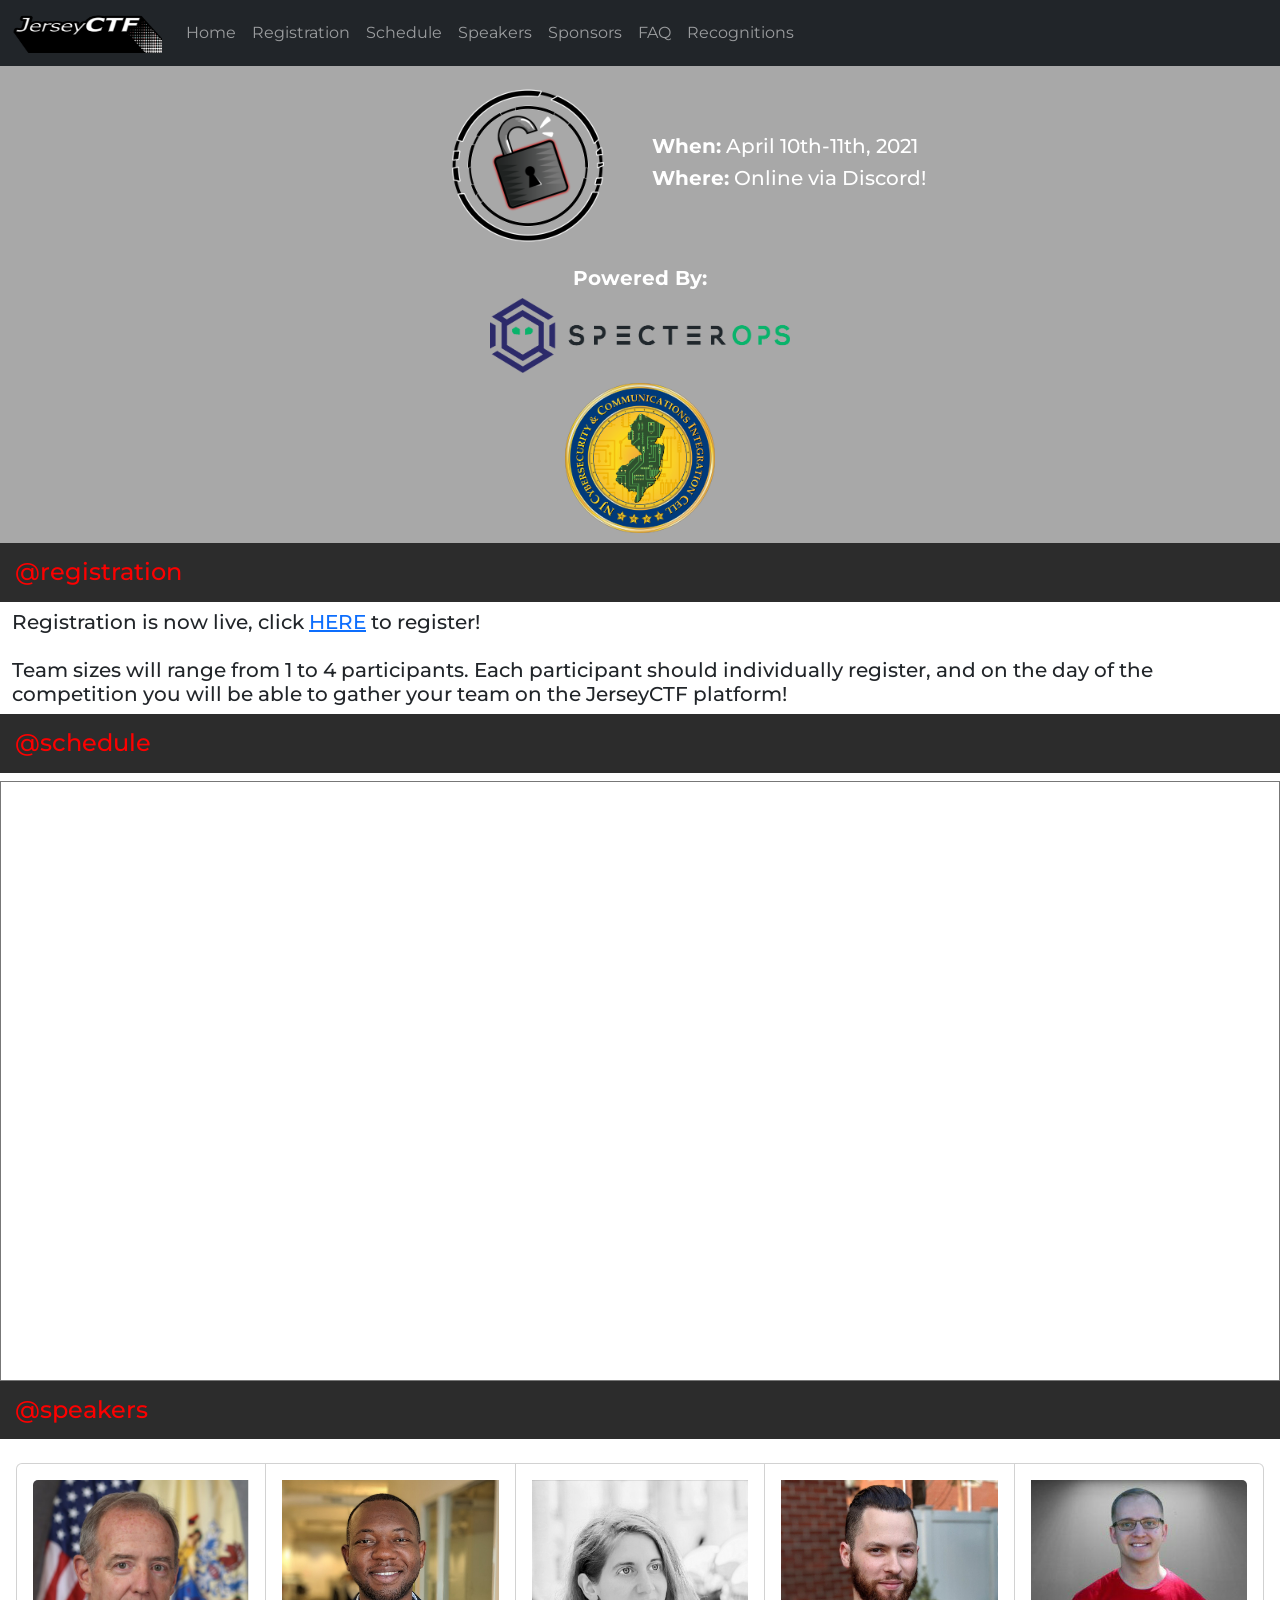
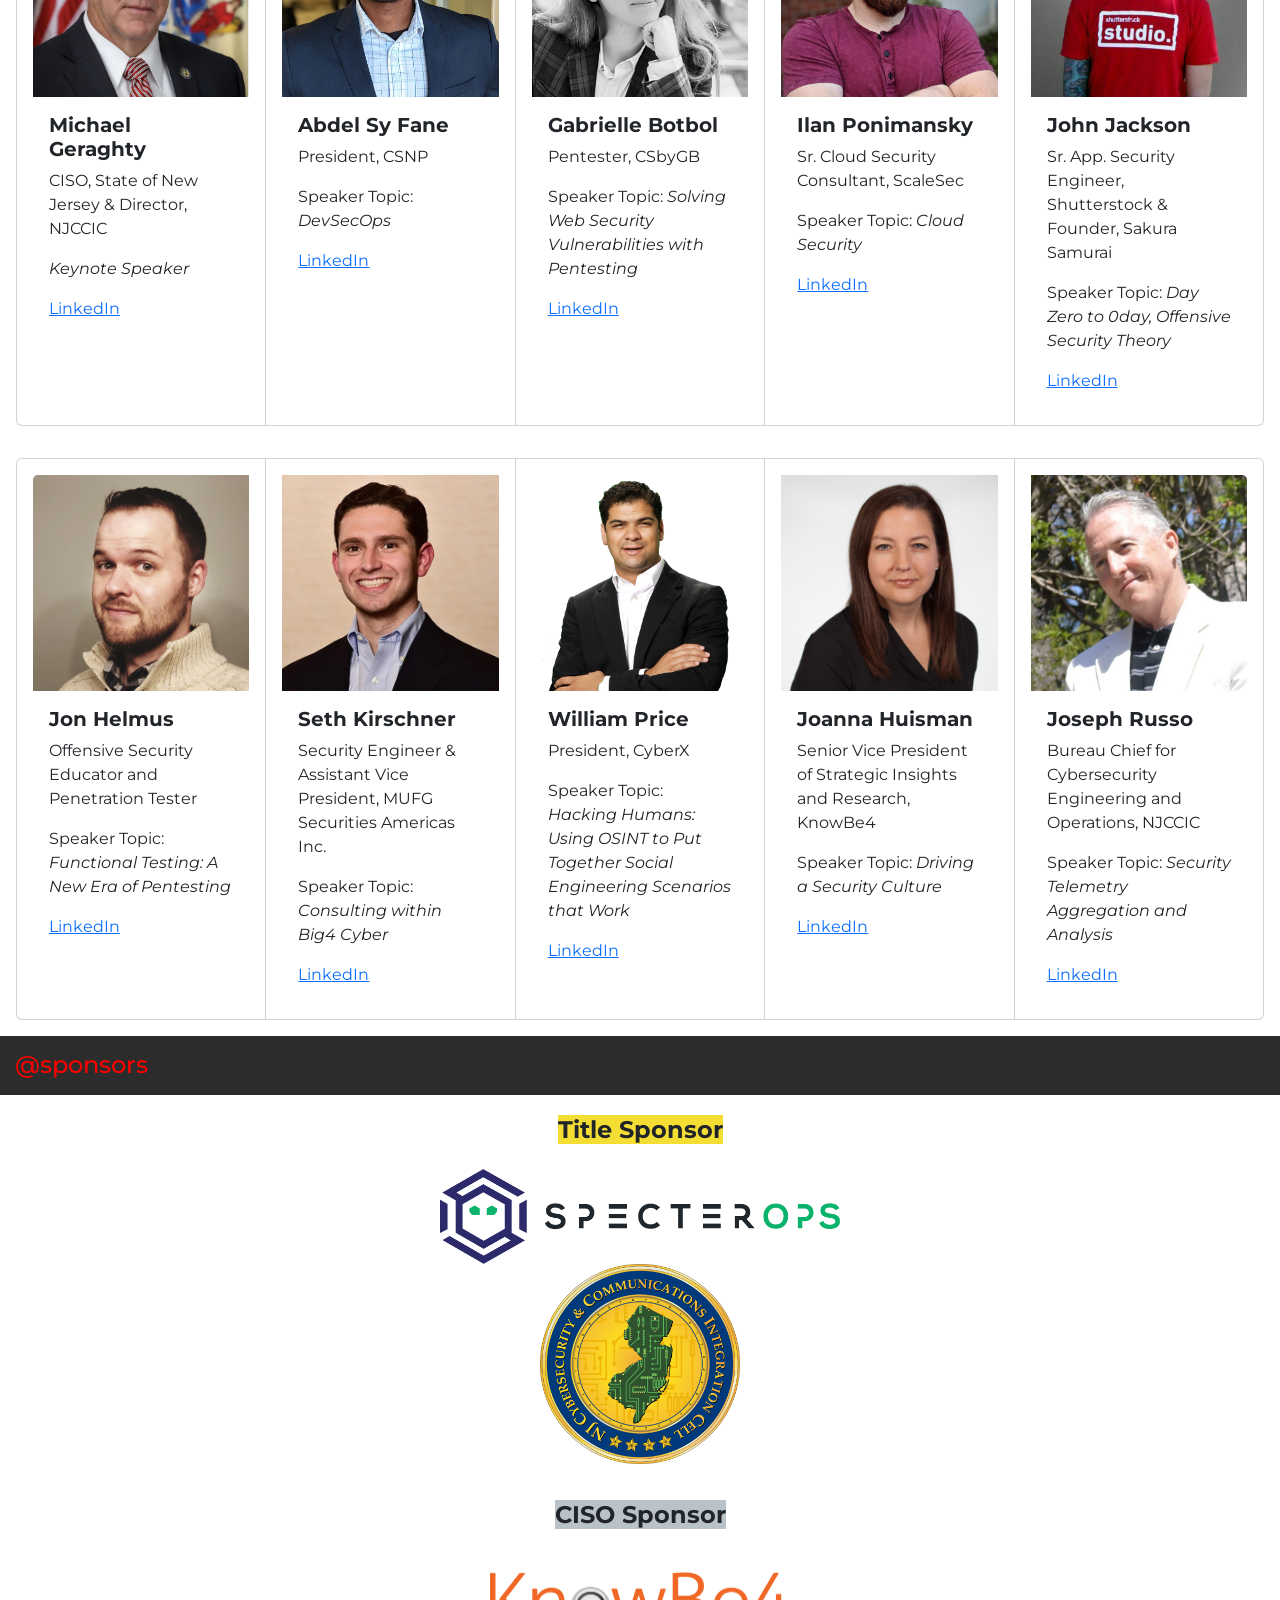
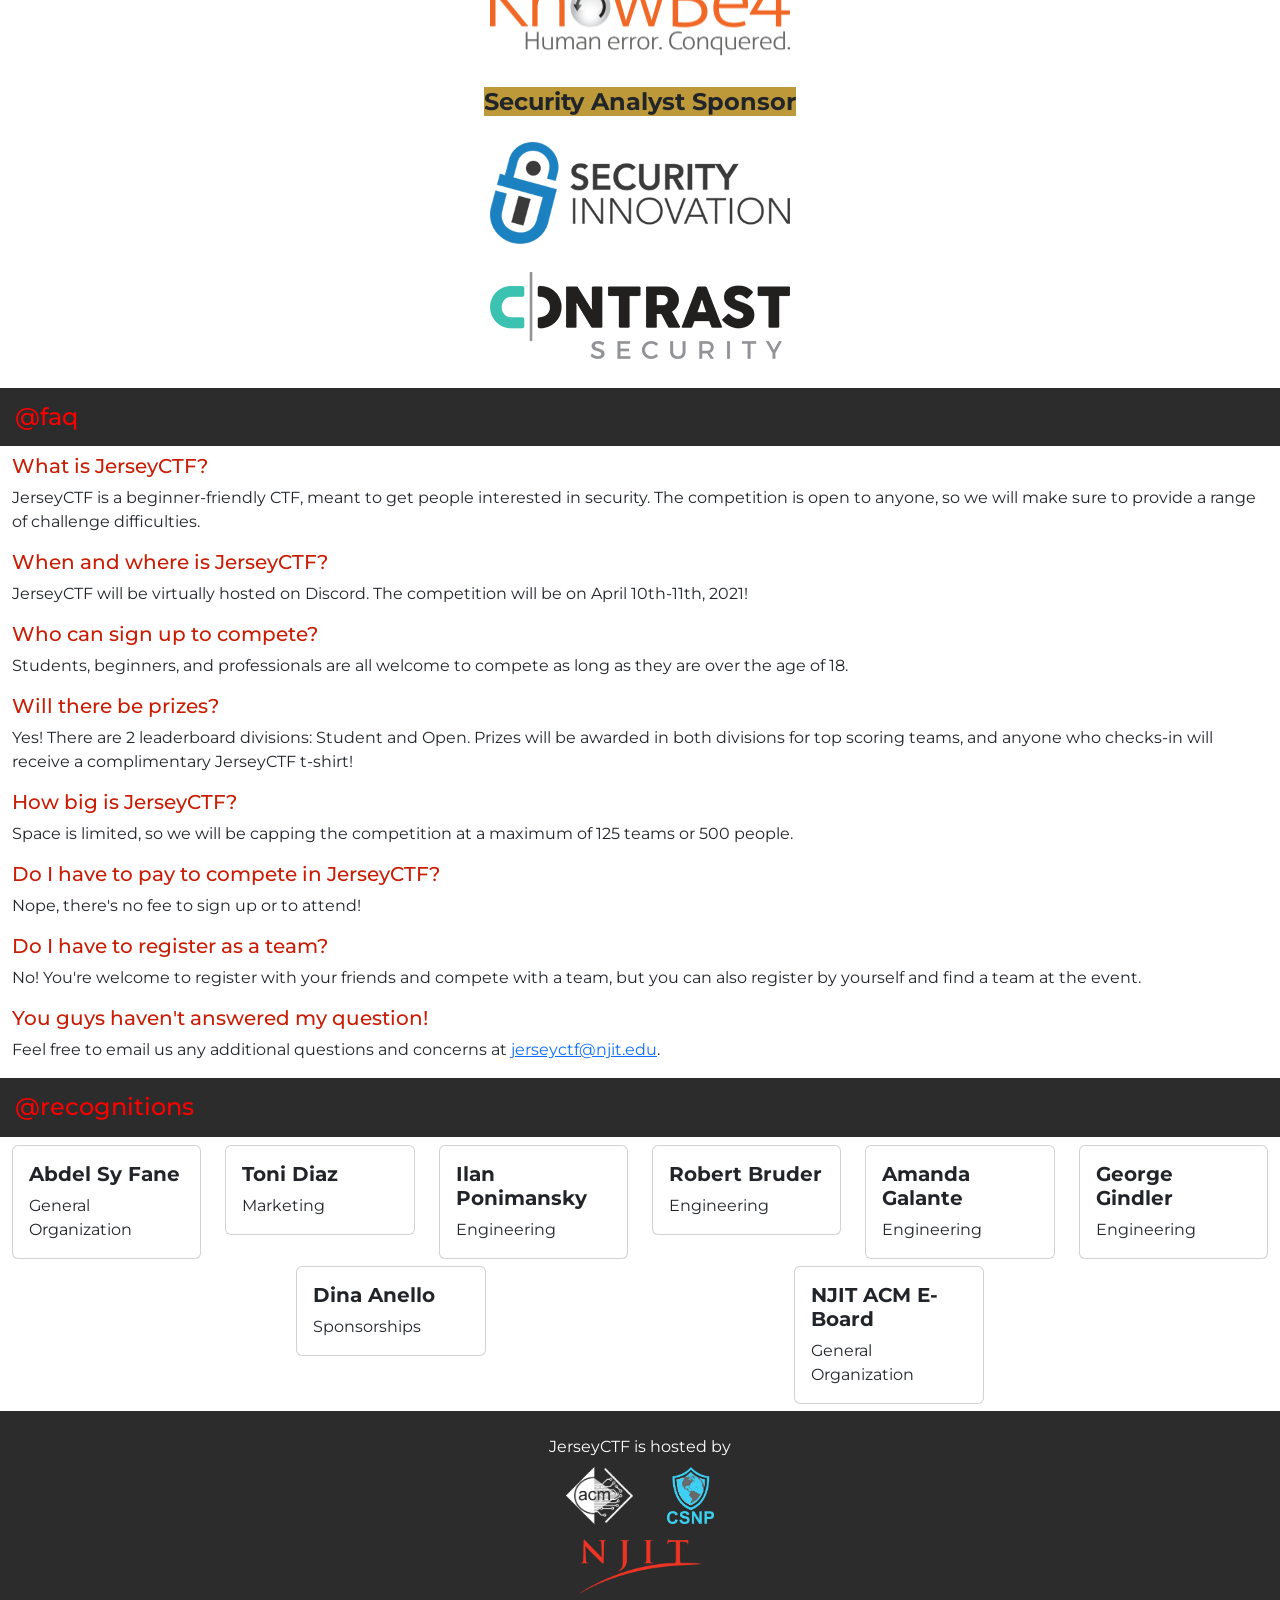
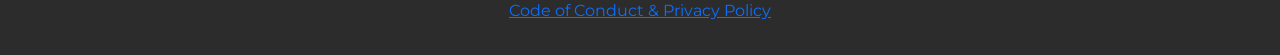
==== commit d5b65b18: "Speaker cards fixed, cards are all the same size now" ====
--- a/index.html
+++ b/index.html
@@ -56,12 +56,13 @@
     <!-- Actual HTML not the navbar -->
     <div class="container-fluid" data-bs-spy="scroll" data-bs-target="#navbar-example2" data-bs-offset="10"
         tabindex="0">
-        
+
         <div class="row justify-content-center" style="background-color: #a8a8a8;">
-            
+
             <div class="col-6 d-flex justify-content-end">
                 <div class="d-flex justify-content-end">
-                    <img src="img/lock2.png" class="mx-auto d-block" alt="JerseyCTF Landing Page" height="200" width="200">
+                    <img src="img/lock2.png" class="mx-auto d-block" alt="JerseyCTF Landing Page" height="200"
+                        width="200">
                 </div>
             </div>
 
@@ -70,19 +71,20 @@
                     <h5 class="title-info"><b>When:</b> April 10th-11th, 2021</h5>
                 </div>
                 <div class="d-flex justify-content-beginning">
-                    <h5 class="title-info"><b>Where:</b> Online via Discord!</h5>  
-                </div>    
+                    <h5 class="title-info"><b>Where:</b> Online via Discord!</h5>
+                </div>
             </div>
 
             <div class="d-flex justify-content-center">
-                <h5 class ="title-info"><b>Powered By:</b></h5>
-            </div>
-            
+                <h5 class="title-info"><b>Powered By:</b></h5>
+            </div>
+
             <div class="d-flex justify-content-center" style="padding-bottom: 10px;">
                 <a href="https://specterops.io/">
-                    <img src="img/Specter_ops_logo.png" class="mx-auto d-block" alt="JerseyCTF Landing Page" height="75" width="300">
+                    <img src="img/Specter_ops_logo.png" class="mx-auto d-block" alt="JerseyCTF Landing Page" height="75"
+                        width="300">
                 </a>
-            </div>   
+            </div>
             <div class="d-flex justify-content-center" style="padding-bottom: 10px;">
                 <a href="https://www.cyber.nj.gov/">
                     <img src="img/NJCCIC_logo.png" class="mx-auto d-block" alt="NJCCIC" height="150" width="150">
@@ -90,14 +92,14 @@
             </div>
         </div>
 
-       
+
         <div id="registration" class="row">
             <h4 class="jerctf">@registration</h4>
-            <h5>Registration is now live, click <a
-                    href="https://forms.gle/psChLqsWHqL6DhxGA">HERE</a> to register!</h5>
+            <h5>Registration is now live, click <a href="https://forms.gle/psChLqsWHqL6DhxGA">HERE</a> to register!</h5>
             <br><br>
-            <h5>Team sizes will range from 1 to 4 participants. 
-                Each participant should individually register, and on the day of the competition you will be able to gather 
+            <h5>Team sizes will range from 1 to 4 participants.
+                Each participant should individually register, and on the day of the competition you will be able to
+                gather
                 your team on the JerseyCTF platform!
             </h5>
         </div>
@@ -106,161 +108,120 @@
             <h4 class="jerctf">@schedule</h4>
 
             <iframe
-            src="https://calendar.google.com/calendar/embed?height=600&amp;wkst=1&amp;bgcolor=%23D50000&amp;ctz=America%2FNew_York&amp;src=N2xmZmRsdmVjZHB2ZXVjdjR2NTVobWlmOW9AZ3JvdXAuY2FsZW5kYXIuZ29vZ2xlLmNvbQ&amp;color=%234285F4&amp;mode=AGENDA" 
-            style="border:solid 1px #777" width="800" height="600" frameborder="0" scrolling="no"></iframe>
+                src="https://calendar.google.com/calendar/embed?height=600&amp;wkst=1&amp;bgcolor=%23D50000&amp;ctz=America%2FNew_York&amp;src=N2xmZmRsdmVjZHB2ZXVjdjR2NTVobWlmOW9AZ3JvdXAuY2FsZW5kYXIuZ29vZ2xlLmNvbQ&amp;color=%234285F4&amp;mode=AGENDA"
+                style="border:solid 1px #777" width="800" height="600" frameborder="0" scrolling="no"></iframe>
 
         </div>
 
         <div id="speakers" class="row justify-content-evenly">
             <h4 class="jerctf">@speakers</h4>
 
-            <div class="col-md-4 col-lg-2 col-sm-6" style="padding-bottom: 7px;">
-                <div class="card">
-
+
+            <div class="card-group" style="padding: 1rem;">
+                <div class="card" style="padding: 1rem;">
                     <img src="img/MichaelGeraghty.jpg" class="card-img-top" alt="Michael Geraghty">
                     <div class="card-body">
                         <h5 style="font-weight: bold;" class="card-title">Michael Geraghty</h5>
-
-                        <p>CISO, State of New Jersey & Director, NJCCIC<br><br><br><i>Keynote Speaker</i><br><br><br><br><br>
-                            <a href="https://www.linkedin.com/in/michael-geraghty-13139820/">LinkedIn</a>
+                        <p class="card-text">CISO, State of New Jersey & Director, NJCCIC</p>
+                        <p class="card-text"><i>Keynote Speaker</i></p>
+                        <a href="https://www.linkedin.com/in/michael-geraghty-13139820/">LinkedIn</a>
+                    </div>
+                </div>
+
+                <div class="card" style="padding: 1rem;">
+                    <img src="img/AbdelSyFane.jpg" class="card-img-top" alt="Abdel Sy Fane">
+                    <div class="card-body">
+                        <h5 style="font-weight: bold;" class="card-title">Abdel Sy Fane</h5>
+                        <p class="card-text">President, CSNP</p>
+                        <p class="card-text">Speaker Topic: <i>DevSecOps</i></p>
+                        <a href="https://www.linkedin.com/in/abdelsyfane">LinkedIn</a>
+                    </div>
+                </div>
+
+
+                <div class="card" style="padding: 1rem;">
+                    <img src="img/GabrielleBotbol.jpg" class="card-img-top" alt="Gabrielle Botbol">
+                    <div class="card-body">
+                        <h5 style="font-weight: bold;" class="card-title">Gabrielle Botbol</h5>
+                        <p class="card-text">Pentester, CSbyGB</p>
+                        <p class="card-text">Speaker Topic: <i>Solving Web Security Vulnerabilities with Pentesting</i>
                         </p>
-                    </div>
-                </div>
-            </div>
-
-            <div class="col-md-4 col-lg-2 col-sm-6" style="padding-bottom: 7px;">
-                <div class="card">
-
-                    <img src="img/AbdelSyFane.jpg" class="card-img-top" alt="Abdel Sy Fane">
-                    <div class="card-body">
-                        <h5 style="font-weight: bold;" class="card-title">Abdel Sy Fane</h5>
-
-                        <p>President, CSNP<br><br><br><br><br>Speaker Topic:<br><i>DevSecOps</i><br><br><br><br>
-                            <a href="https://www.linkedin.com/in/abdelsyfane">LinkedIn</a>
-                        </p>
-                    </div>
-                </div>
-            </div>
-
-            
-
-            <div class="col-md-4 col-lg-2 col-sm-6" style="padding-bottom: 7px;">
-                <div class="card">
-
-                    <img src="img/GabrielleBotbol.jpg" class="card-img-top" alt="Gabrielle Botbol">
-                    <div class="card-body">
-                        <h5 style="font-weight: bold;" class="card-title">Gabrielle Botbol</h5>
-
-                        <p>Pentester, CSbyGB<br><br><br><br><br>Speaker Topic:<br><i>Solving Web Security Vulnerabilities
-                                with Pentesting</i><br><br>
-                            <a href="https://www.linkedin.com/in/gabriellebotbol/">LinkedIn</a>
-                        </p>
-                    </div>
-                </div>
-            </div>
-
-            <div class="col-md-4 col-lg-2 col-sm-6" style="padding-bottom: 7px;">
-                <div class="card">
-
+                        <a href="https://www.linkedin.com/in/gabriellebotbol/">LinkedIn</a>
+                    </div>
+                </div>
+
+                <div class="card" style="padding: 1rem;">
                     <img src="img/IlanPonimansky.jpg" class="card-img-top" alt="Ilan Ponimansky">
                     <div class="card-body">
                         <h5 style="font-weight: bold;" class="card-title">Ilan Ponimansky</h5>
-
-                        <p>Sr. Cloud Security Consultant, ScaleSec<br><br><br><br>Speaker Topic:<br><i>Cloud
-                                Security</i><br><br><br><br>
-                            <a href="https://www.linkedin.com/in/ilanponimansky/">LinkedIn</a>
-                        </p>
-                    </div>
-                </div>
-            </div>
-
-            <div class="col-md-4 col-lg-2 col-sm-6" style="padding-bottom: 7px;">
-                <div class="card">
-
+                        <p class="card-text">Sr. Cloud Security Consultant, ScaleSec</p>
+                        <p class="card-text">Speaker Topic: <i>Cloud Security</i></p>
+                        <a href="https://www.linkedin.com/in/ilanponimansky/">LinkedIn</a>
+                    </div>
+                </div>
+
+                <div class="card" style="padding: 1rem;">
                     <img src="img/JohnJackson.jpg" class="card-img-top" alt="John Jackson">
                     <div class="card-body">
                         <h5 style="font-weight: bold;" class="card-title">John Jackson</h5>
-
-                        <p>Sr. App. Security Engineer, Shutterstock & Founder, Sakura Samurai<br><br>Speaker
-                            Topic:<br><i>Day Zero to 0day, Offensive Security Theory</i><br><br>
-                            <a href="https://www.linkedin.com/in/johnjhacking/">LinkedIn</a>
-                        </p>
-                    </div>
-                </div>
-            </div>
-
-            <div class="col-md-4 col-lg-2 col-sm-6" style="padding-bottom: 7px;">
-                <div class="card">
-
+                        <p class="card-text">Sr. App. Security Engineer, Shutterstock & Founder, Sakura Samurai</p>
+                        <p class="card-text">Speaker Topic: <i>Day Zero to 0day, Offensive Security Theory</i></p>
+                        <a href="https://www.linkedin.com/in/johnjhacking/">LinkedIn</a>
+                    </div>
+                </div>
+            </div>
+
+            <div class="card-group" style="padding: 1rem;">
+                <div class="card" style="padding: 1rem;">
                     <img src="img/JonHelmus.jpg" class="card-img-top" alt="Jon Helmus">
                     <div class="card-body">
                         <h5 style="font-weight: bold;" class="card-title">Jon Helmus</h5>
-
-                        <p>Offensive Security Educator and Penetration Tester<br><br><br>Speaker Topic:<br><i>Functional Testing: A
-                                New Era of Pentesting</i><br><br><br>
-                            <a href="https://www.linkedin.com/in/jon-helmus-474146103/">LinkedIn</a>
-                        </p>
-                    </div>
-                </div>
-            </div>
-
-            <div class="col-md-4 col-lg-2 col-sm-6" style="padding-bottom: 7px;">
-                <div class="card">
-
+                        <p class="card-text">Offensive Security Educator and Penetration Tester</p>
+                        <p class="card-text">Speaker Topic: <i>Functional Testing: A New Era of Pentesting</i></p>
+                        <a href="https://www.linkedin.com/in/jon-helmus-474146103/">LinkedIn</a>
+                    </div>
+                </div>
+
+                <div class="card" style="padding: 1rem;">
                     <img src="img/SethKirschner.jpg" class="card-img-top" alt="Seth Kirschner">
                     <div class="card-body">
                         <h5 style="font-weight: bold;" class="card-title">Seth Kirschner</h5>
-
-                        <p>Security Engineer & Assistant Vice President, MUFG Securities Americas Inc.
-                            <br><br>Speaker Topic:<br><i>Consulting within Big4 Cyber</i><br><br><br><br>
-                            <a href="https://www.linkedin.com/in/sethkirschner/">LinkedIn</a>
-                        </p>
-                    </div>
-                </div>
-            </div>
-
-            <div class="col-md-4 col-lg-2 col-sm-6" style="padding-bottom: 7px;">
-                <div class="card">
-
+                        <p class="card-text">Security Engineer & Assistant Vice President, MUFG Securities Americas Inc.</p>
+                        <p class="card-text">Speaker Topic: <i>Consulting within Big4 Cyber</i></p>
+                        <a href="https://www.linkedin.com/in/sethkirschner/">LinkedIn</a>
+                    </div>
+                </div>
+
+                <div class="card" style="padding: 1rem;">
                     <img src="img/WilliamPrice.png" class="card-img-top" alt="William Price">
                     <div class="card-body">
                         <h5 style="font-weight: bold;" class="card-title">William Price</h5>
-
-                        <p>President, CyberX<br><br><br><br><br>Speaker Topic:<br><i>Hacking Humans: Using OSINT to Put Together Social Engineering Scenarios that Work</i><br><br>
-                            <a href="https://www.linkedin.com/in/cyberxcyecurityspecialistbers/">LinkedIn</a>
-                        </p>
-                    </div>
-                </div>
-            </div>
-
-            <div class="col-md-4 col-lg-2 col-sm-6" style="padding-bottom: 7px;">
-                <div class="card">
-
+                        <p class="card-text">President, CyberX</p>
+                        <p class="card-text">Speaker Topic: <i>Hacking Humans: Using OSINT to Put Together Social Engineering Scenarios that Work</i></p>
+                        <a href="https://www.linkedin.com/in/cyberxcyecurityspecialistbers/">LinkedIn</a>
+                    </div>
+                </div>
+
+                <div class="card" style="padding: 1rem;">
                     <img src="img/JoannaHuisman.jpg" class="card-img-top" alt="Joanna Huisman">
                     <div class="card-body">
                         <h5 style="font-weight: bold;" class="card-title">Joanna Huisman</h5>
-
-                        <p>Senior Vice President of Strategic Insights and Research, KnowBe4<br><br><br>Speaker Topic:<br><i>Driving a Security Culture</i><br><br><br><br>
-                            <a href="https://www.linkedin.com/in/joannahuisman/">LinkedIn</a>
-                        </p>
-                    </div>
-                </div>
-            </div>
-
-            <div class="col-md-4 col-lg-2 col-sm-6" style="padding-bottom: 7px;">
-                <div class="card">
-
+                        <p class="card-text">Senior Vice President of Strategic Insights and Research, KnowBe4</p>
+                        <p class="card-text">Speaker Topic: <i>Driving a Security Culture</i></p>
+                        <a href="https://www.linkedin.com/in/joannahuisman/">LinkedIn</a>
+                    </div>
+                </div>
+
+                <div class="card" style="padding: 1rem;">
                     <img src="img/JosephRusso.jpg" class="card-img-top" alt="Joseph Russo">
                     <div class="card-body">
                         <h5 style="font-weight: bold;" class="card-title">Joseph Russo</h5>
-
-                        <p>Bureau Chief for Cybersecurity Engineering and Operations, NJCCIC<br><br>Speaker Topic:<br><i>Security Telemetry Aggregation and Analysis</i><br><br><br>
-                            <a href="https://www.linkedin.com/in/joe-russo-79358b117">LinkedIn</a>
-                        </p>
-                    </div>
-                </div>
-            </div>
-
+                        <p class="card-text">Bureau Chief for Cybersecurity Engineering and Operations, NJCCIC</p>
+                        <p class="card-text">Speaker Topic: <i>Security Telemetry Aggregation and Analysis</i></p>
+                        <a href="https://www.linkedin.com/in/joe-russo-79358b117">LinkedIn</a>
+                    </div>
+                </div>
+            </div>
 
         </div>
 
@@ -269,30 +230,33 @@
             <h4 class="jerctf">@sponsors</h4>
 
             <div class="col">
-                <h5 style="text-align: center;" class="sponsec"><span class="sponsor-gold"><b>Title Sponsor</b></span></h5>
+                <h5 style="text-align: center;" class="sponsec"><span class="sponsor-gold"><b>Title Sponsor</b></span>
+                </h5>
                 <div class="row justify-content-evenly">
 
                     <div class="d-flex justify-content-evenly">
                         <a href="https://specterops.io/">
-                            <img class="img-fluid" src="img/Specter_ops_logo.png" alt="Specter Ops" width="400" height="80">
-                        </a>                
+                            <img class="img-fluid" src="img/Specter_ops_logo.png" alt="Specter Ops" width="400"
+                                height="80">
+                        </a>
                     </div>
 
                     <div class="d-flex justify-content-evenly">
                         <a href="https://www.cyber.nj.gov/">
                             <img class="img-fluid" src="img/NJCCIC_logo.png" alt="NJCCIC" width="200" height="200">
-                        </a>                
+                        </a>
                     </div>
 
                 </div>
                 <br>
 
-                <h5 style="text-align: center;" class="sponsec"><span class="sponsor-silver"><b>CISO Sponsor</b></span></h5>
+                <h5 style="text-align: center;" class="sponsec"><span class="sponsor-silver"><b>CISO Sponsor</b></span>
+                </h5>
                 <div class="row justify-content-evenly">
                     <div class="d-flex justify-content-evenly">
                         <a href="https://www.knowbe4.com/">
                             <img class="img-fluid" src="img/KnowBe4_logo.png" alt="KnowBe4" width="300">
-                        </a>                
+                        </a>
                     </div>
                 </div>
 
@@ -300,10 +264,11 @@
                             Sponsor</b></span></h5>
 
                 <div class="row justify-content-evenly">
-                    
+
                     <div class="d-flex justify-content-evenly">
                         <a href="https://www.securityinnovation.com/">
-                            <img class="img-fluid" src="img/security_innovation_logo.png" alt="Security Innovation" width = "300">
+                            <img class="img-fluid" src="img/security_innovation_logo.png" alt="Security Innovation"
+                                width="300">
                         </a>
                     </div>
                     <div class="d-flex justify-content-evenly">
@@ -312,7 +277,7 @@
                         </a>
                     </div>
 
-                    
+
                 </div>
 
             </div>
@@ -321,7 +286,7 @@
 
         <div id="faq" class="row">
             <h4 class="jerctf">@faq</h4>
-            
+
             <h5 class="faq-question">What is JerseyCTF?</h5>
 
             <p>JerseyCTF is a beginner-friendly CTF, meant to get people interested in security.
@@ -450,7 +415,9 @@
                         alt="NJIT Logo"></a>
 
                 <br>
-                <p><a href="https://docs.google.com/document/d/1KvOADKuuKq0a603JKxUVTBYmR52cqs0zNyIbrAyTIdw/edit#heading=h.d6zlar4e9q8n">Code of Conduct & Privacy Policy</a></p>
+                <p><a
+                        href="https://docs.google.com/document/d/1KvOADKuuKq0a603JKxUVTBYmR52cqs0zNyIbrAyTIdw/edit#heading=h.d6zlar4e9q8n">Code
+                        of Conduct & Privacy Policy</a></p>
             </div>
         </footer>
     </div>
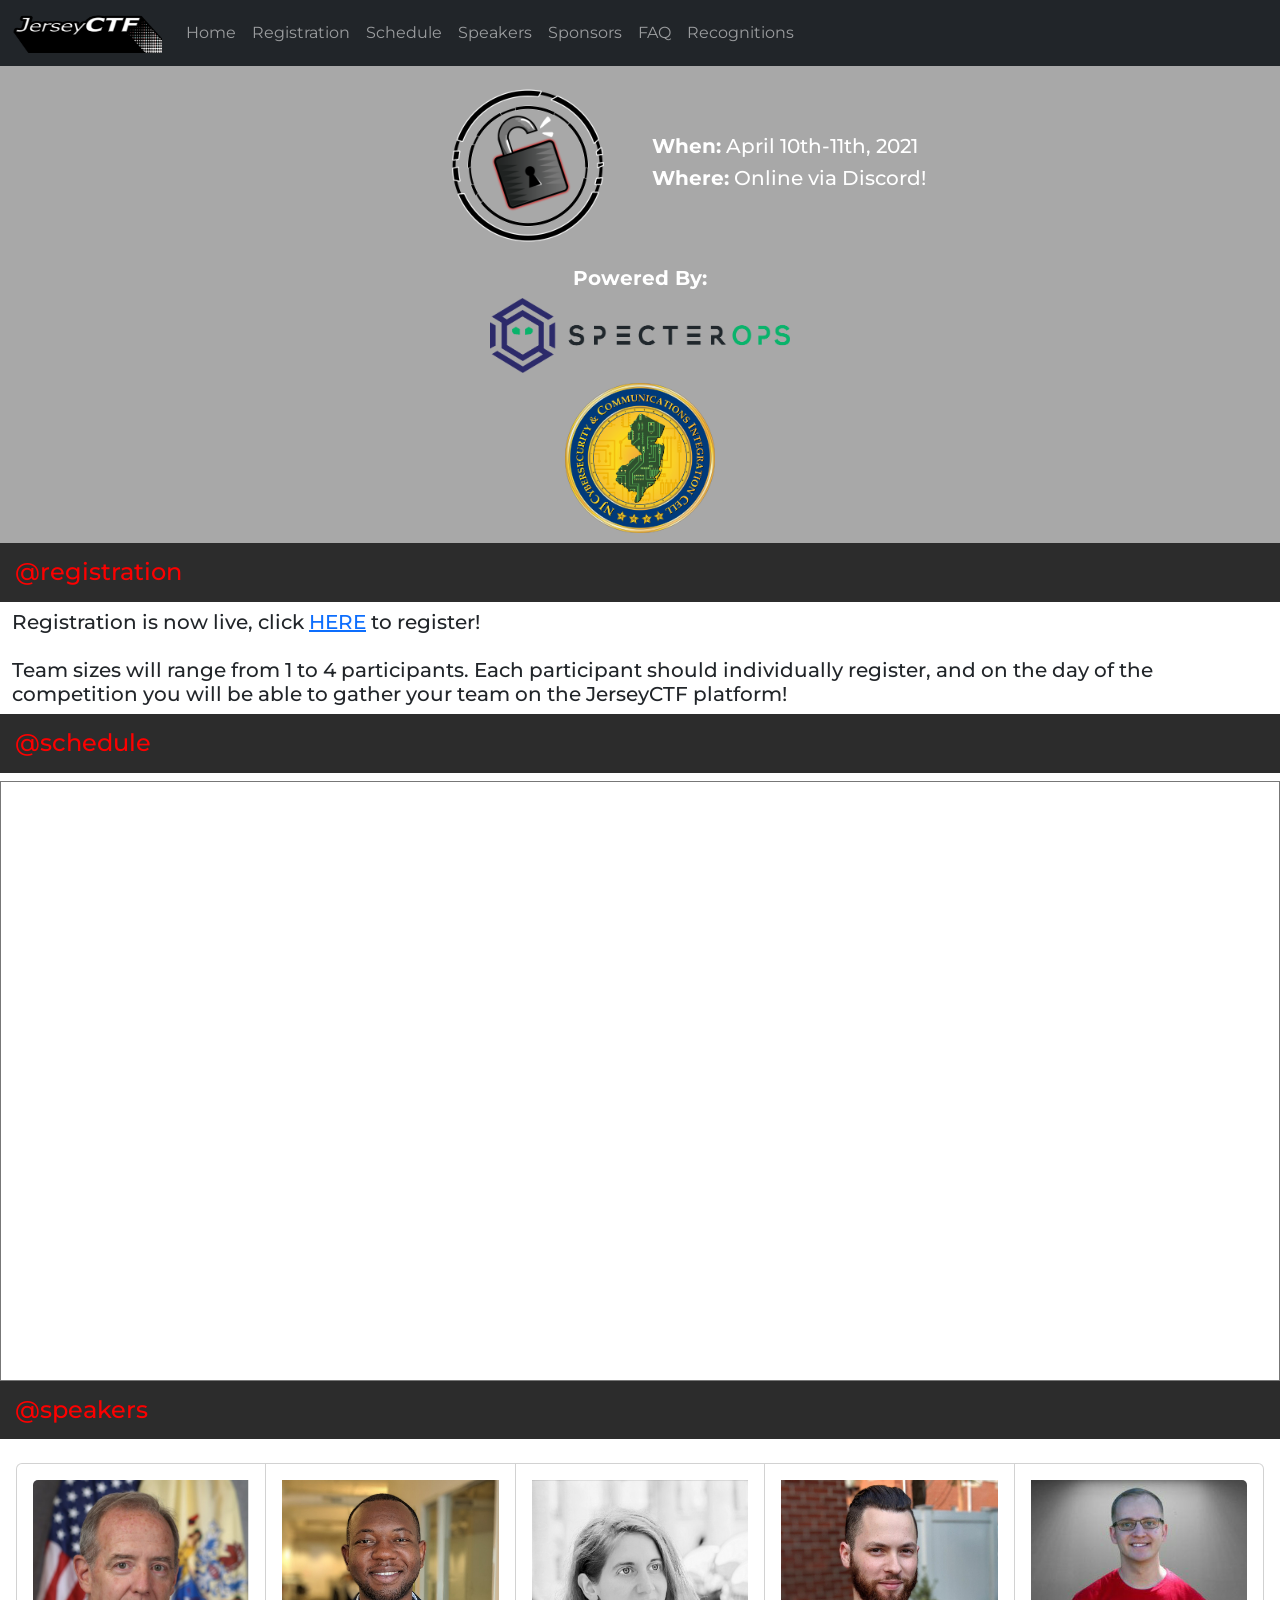
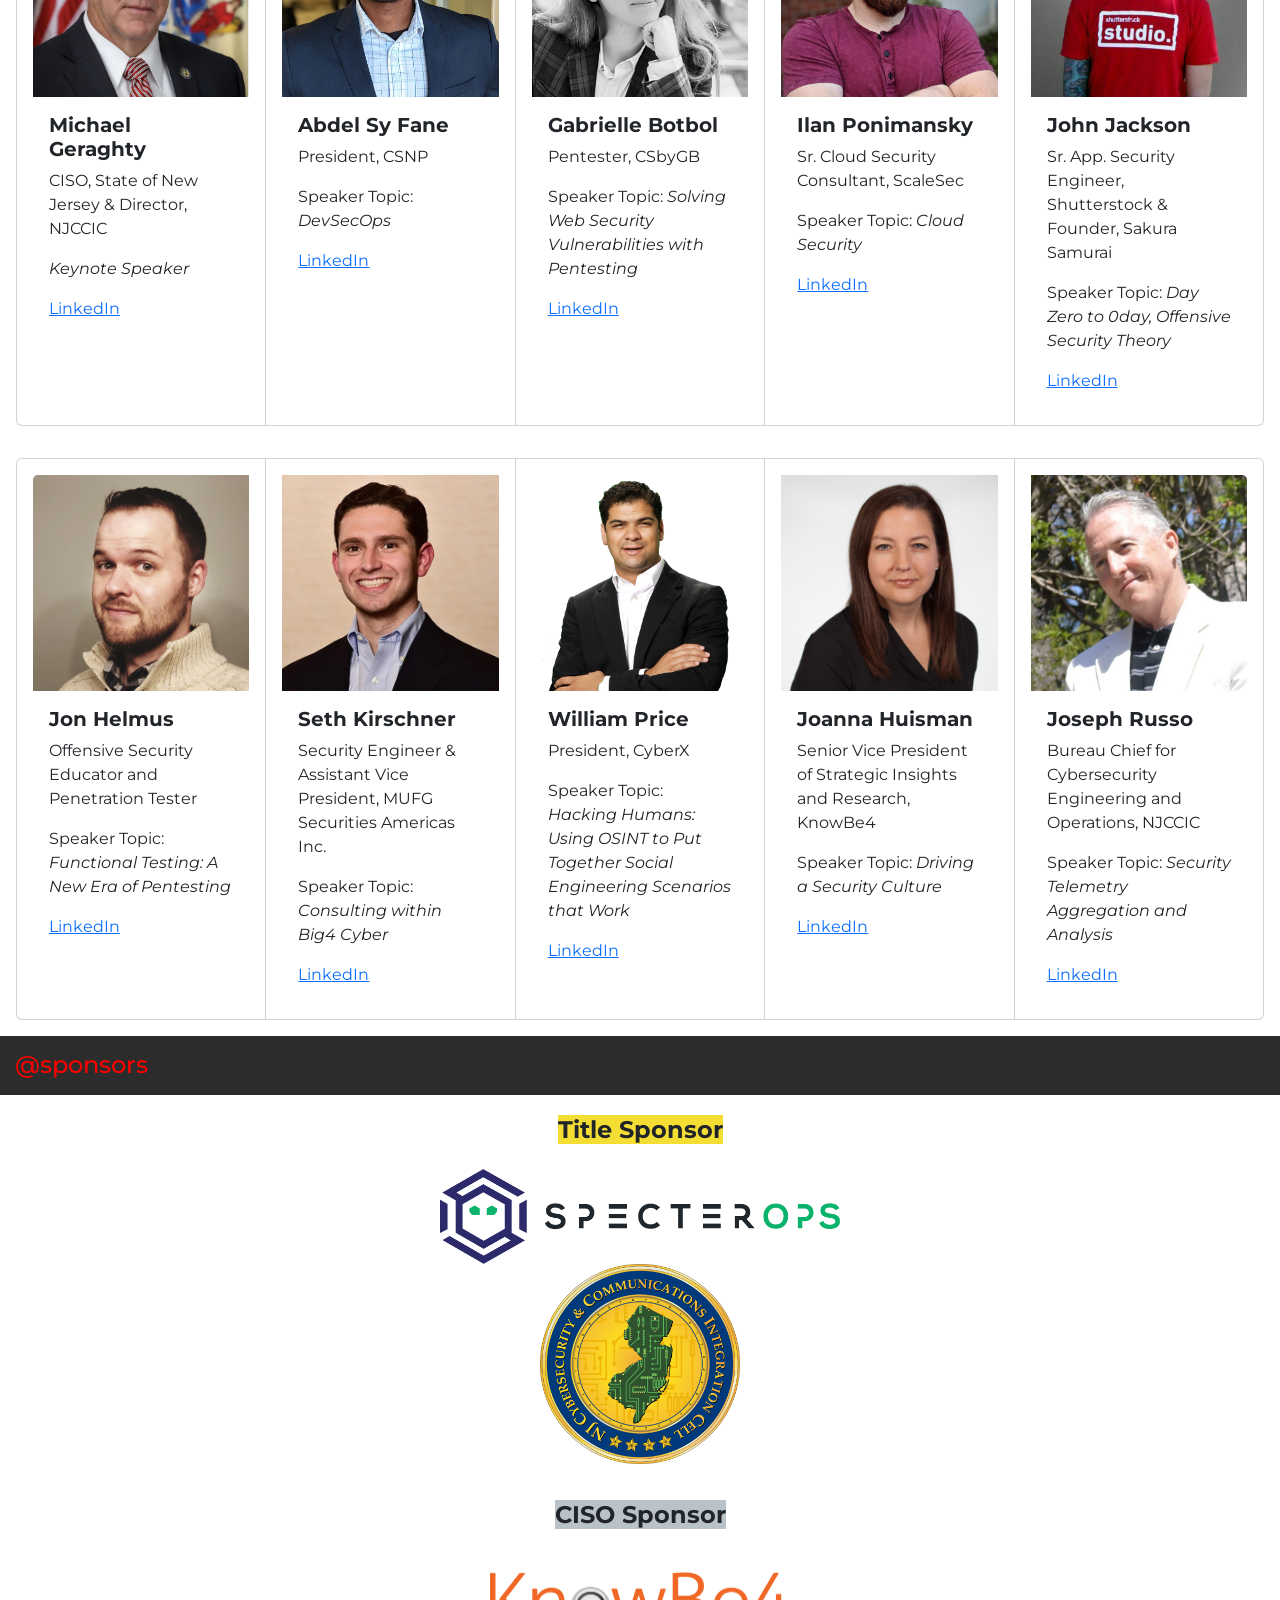
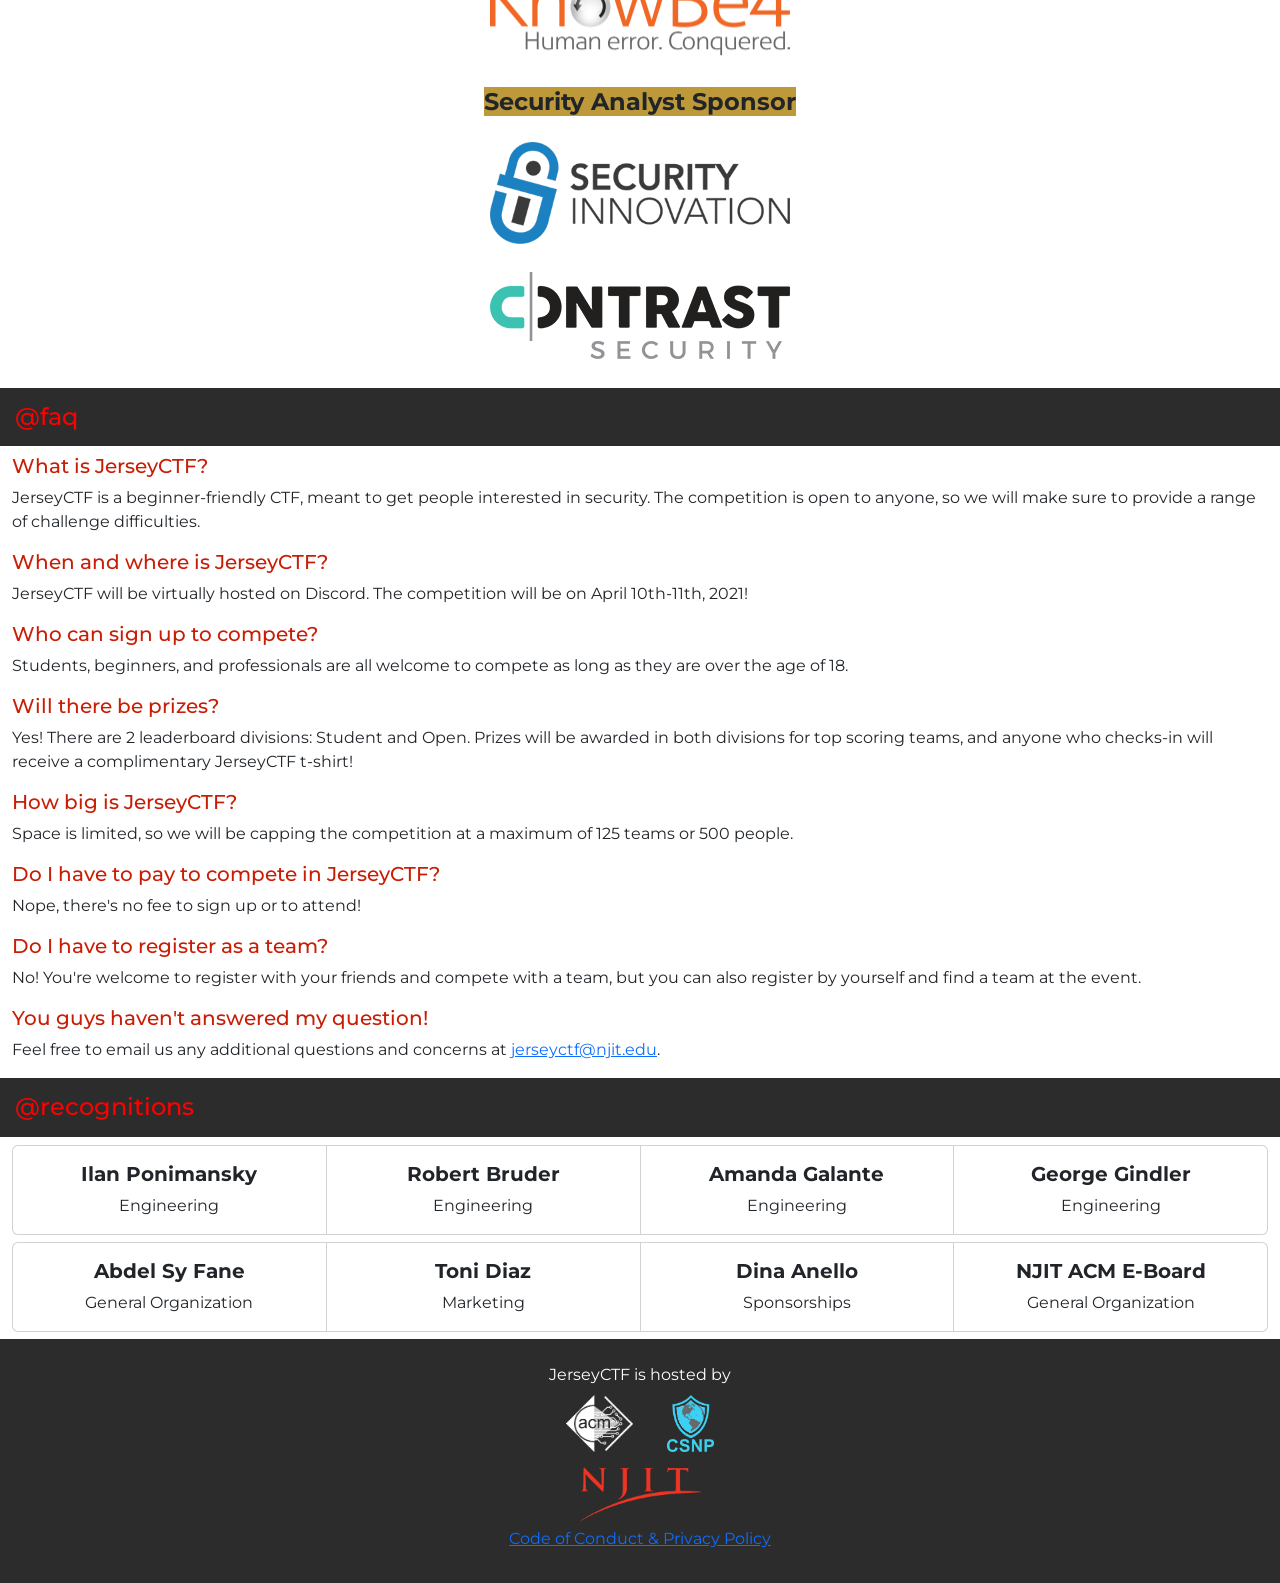
==== commit 438c4caf: "Fixed Recognition Cards" ====
--- a/index.html
+++ b/index.html
@@ -326,71 +326,59 @@
         <div id="recognitions" class="row justify-content-evenly">
             <h4 class="jerctf">@recognitions</h4>
 
-            <div class="col-md-4 col-lg-2 col-sm-6" style="padding-bottom: 7px;">
-                <div class="card">
+            <div class="card-group" style="padding-bottom: 7px;"> 
+                <div class="card text-center">
+                    <div class="card-body">
+                        <h5 style="font-weight: bold;" class="card-title">Ilan Ponimansky</h5>
+                        <p class="card-text">Engineering</p>
+                    </div>
+                </div>
+
+                <div class="card text-center">
+                    <div class="card-body">
+                        <h5 style="font-weight: bold;" class="card-title">Robert Bruder</h5>
+                        <p class="card-text">Engineering</p>
+                    </div>
+                </div>
+
+                <div class="card text-center">
+                    <div class="card-body">
+                        <h5 style="font-weight: bold;" class="card-title">Amanda Galante</h5>
+                        <p class="card-text">Engineering</p>
+                    </div>
+                </div>
+
+                <div class="card text-center">
+                    <div class="card-body">
+                        <h5 style="font-weight: bold;" class="card-title">George Gindler</h5>
+                        <p class="card-text">Engineering</p>
+                    </div>
+                </div>
+            </div>
+
+            <div class="card-group" style="padding-bottom: 7px;"> 
+                <div class="card text-center">
                     <div class="card-body">
                         <h5 style="font-weight: bold;" class="card-title">Abdel Sy Fane</h5>
                         <p class="card-text">General Organization</p>
                     </div>
                 </div>
-            </div>
-
-            <div class="col-md-4 col-lg-2 col-sm-6" style="padding-bottom: 7px;">
-                <div class="card">
+
+                <div class="card text-center">
                     <div class="card-body">
                         <h5 style="font-weight: bold;" class="card-title">Toni Diaz</h5>
                         <p class="card-text">Marketing</p>
                     </div>
                 </div>
-            </div>
-
-            <div class="col-md-4 col-lg-2 col-sm-6" style="padding-bottom: 7px;">
-                <div class="card">
-                    <div class="card-body">
-                        <h5 style="font-weight: bold;" class="card-title">Ilan Ponimansky</h5>
-                        <p class="card-text">Engineering</p>
-                    </div>
-                </div>
-            </div>
-
-            <div class="col-md-4 col-lg-2 col-sm-6" style="padding-bottom: 7px;">
-                <div class="card">
-                    <div class="card-body">
-                        <h5 style="font-weight: bold;" class="card-title">Robert Bruder</h5>
-                        <p class="card-text">Engineering</p>
-                    </div>
-                </div>
-            </div>
-
-            <div class="col-md-4 col-lg-2 col-sm-6" style="padding-bottom: 7px;">
-                <div class="card">
-                    <div class="card-body">
-                        <h5 style="font-weight: bold;" class="card-title">Amanda Galante</h5>
-                        <p class="card-text">Engineering</p>
-                    </div>
-                </div>
-            </div>
-
-            <div class="col-md-4 col-lg-2 col-sm-6" style="padding-bottom: 7px;">
-                <div class="card">
-                    <div class="card-body">
-                        <h5 style="font-weight: bold;" class="card-title">George Gindler</h5>
-                        <p class="card-text">Engineering</p>
-                    </div>
-                </div>
-            </div>
-
-            <div class="col-md-4 col-lg-2 col-sm-6" style="padding-bottom: 7px;">
-                <div class="card">
+
+                <div class="card text-center">
                     <div class="card-body">
                         <h5 style="font-weight: bold;" class="card-title">Dina Anello</h5>
                         <p class="card-text">Sponsorships</p>
                     </div>
                 </div>
-            </div>
-
-            <div class="col-md-4 col-lg-2 col-sm-6" style="padding-bottom: 7px;">
-                <div class="card">
+
+                <div class="card text-center">
                     <div class="card-body">
                         <h5 style="font-weight: bold;" class="card-title">NJIT ACM E-Board</h5>
                         <p class="card-text">General Organization</p>
@@ -399,6 +387,7 @@
             </div>
 
         </div>
+
     </div>
     <div id="foots">
         <footer class="foots">
@@ -424,5 +413,4 @@
 
 </body>
 <!-- Site template done by Sig•Mal -->
-
 </html>
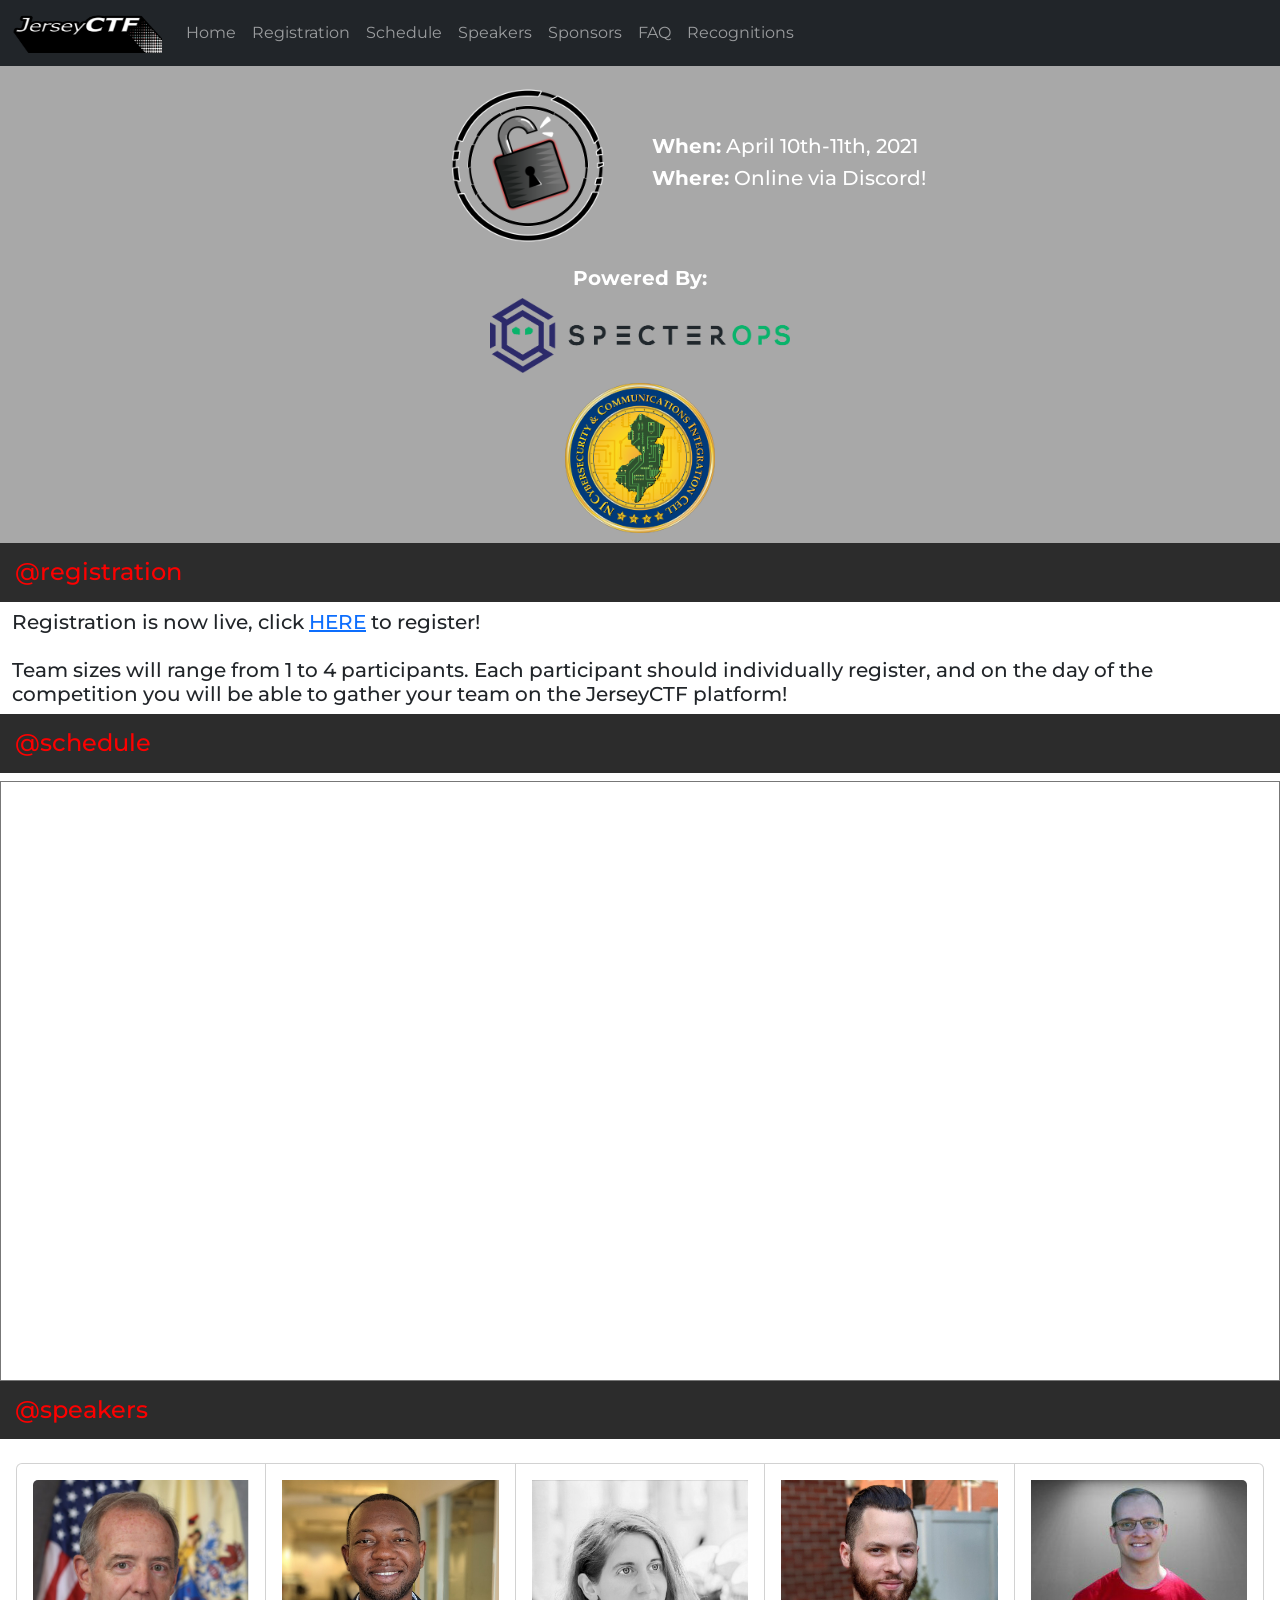
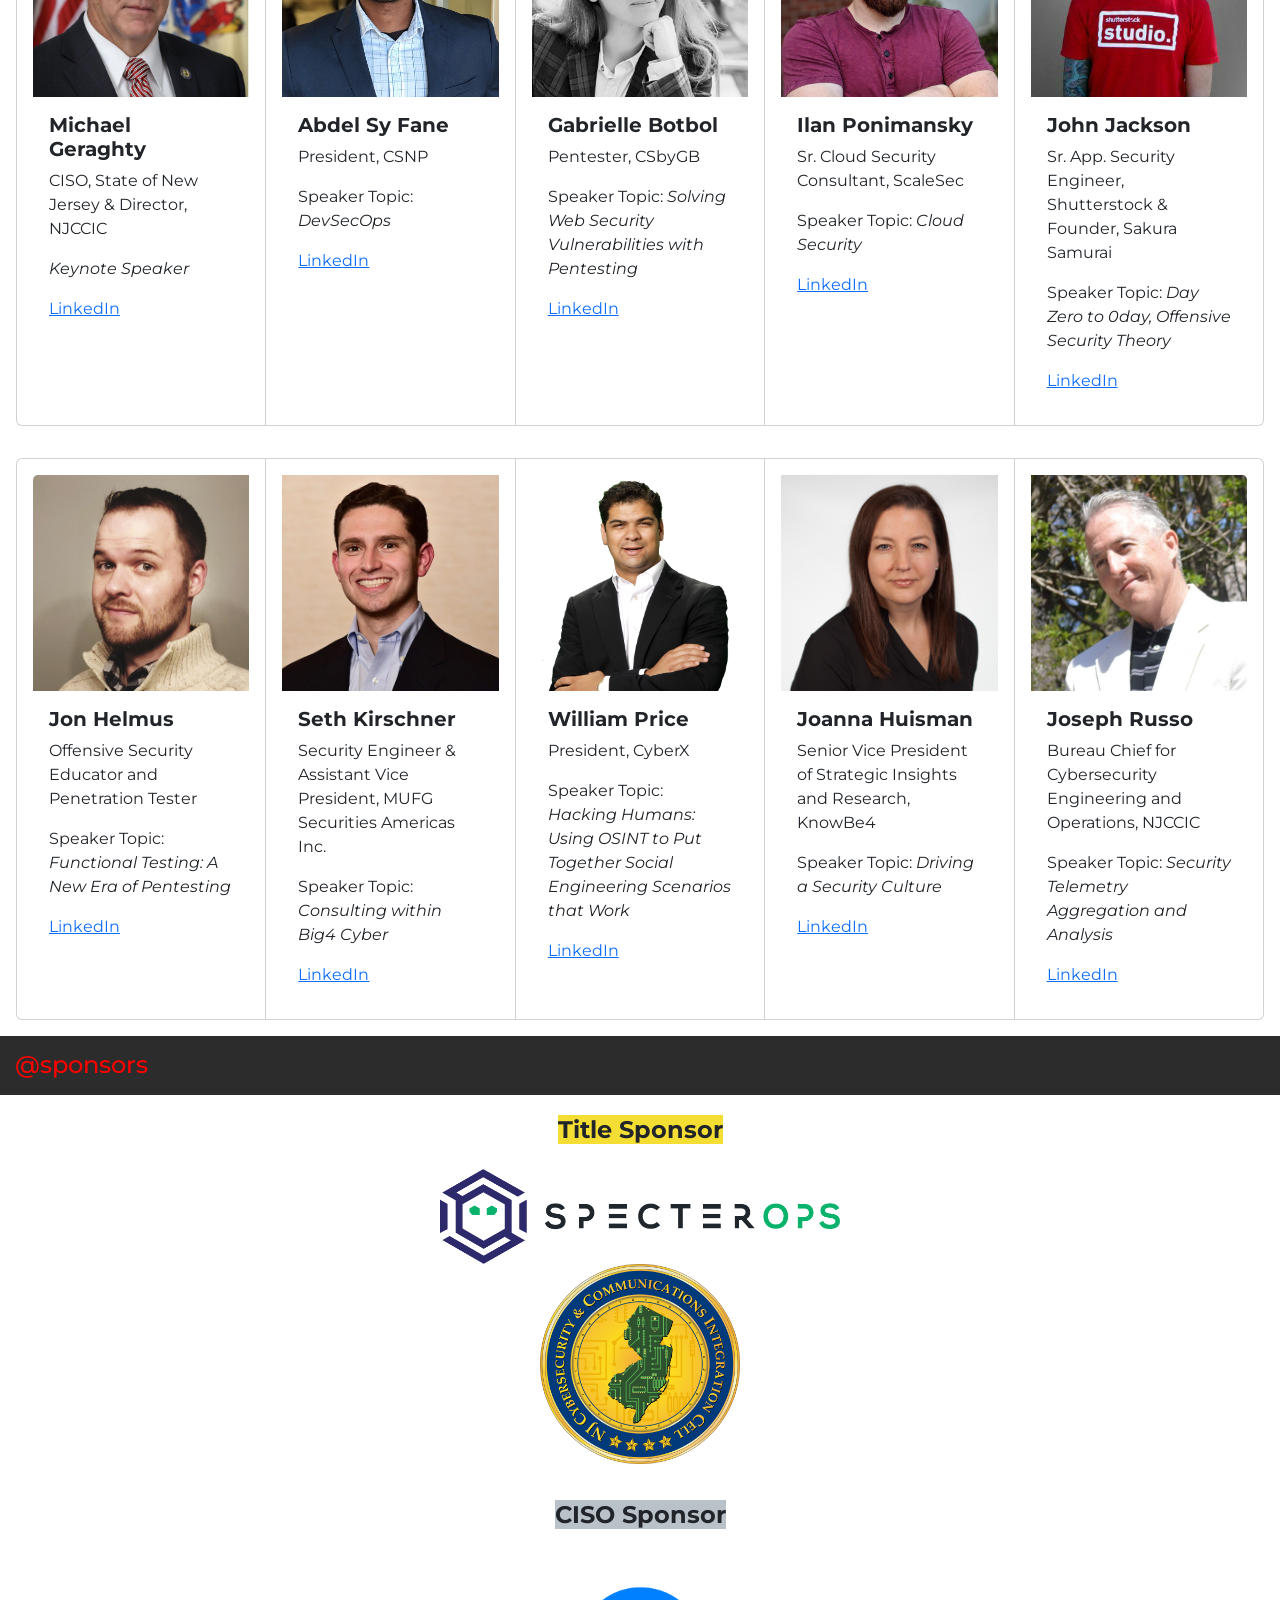
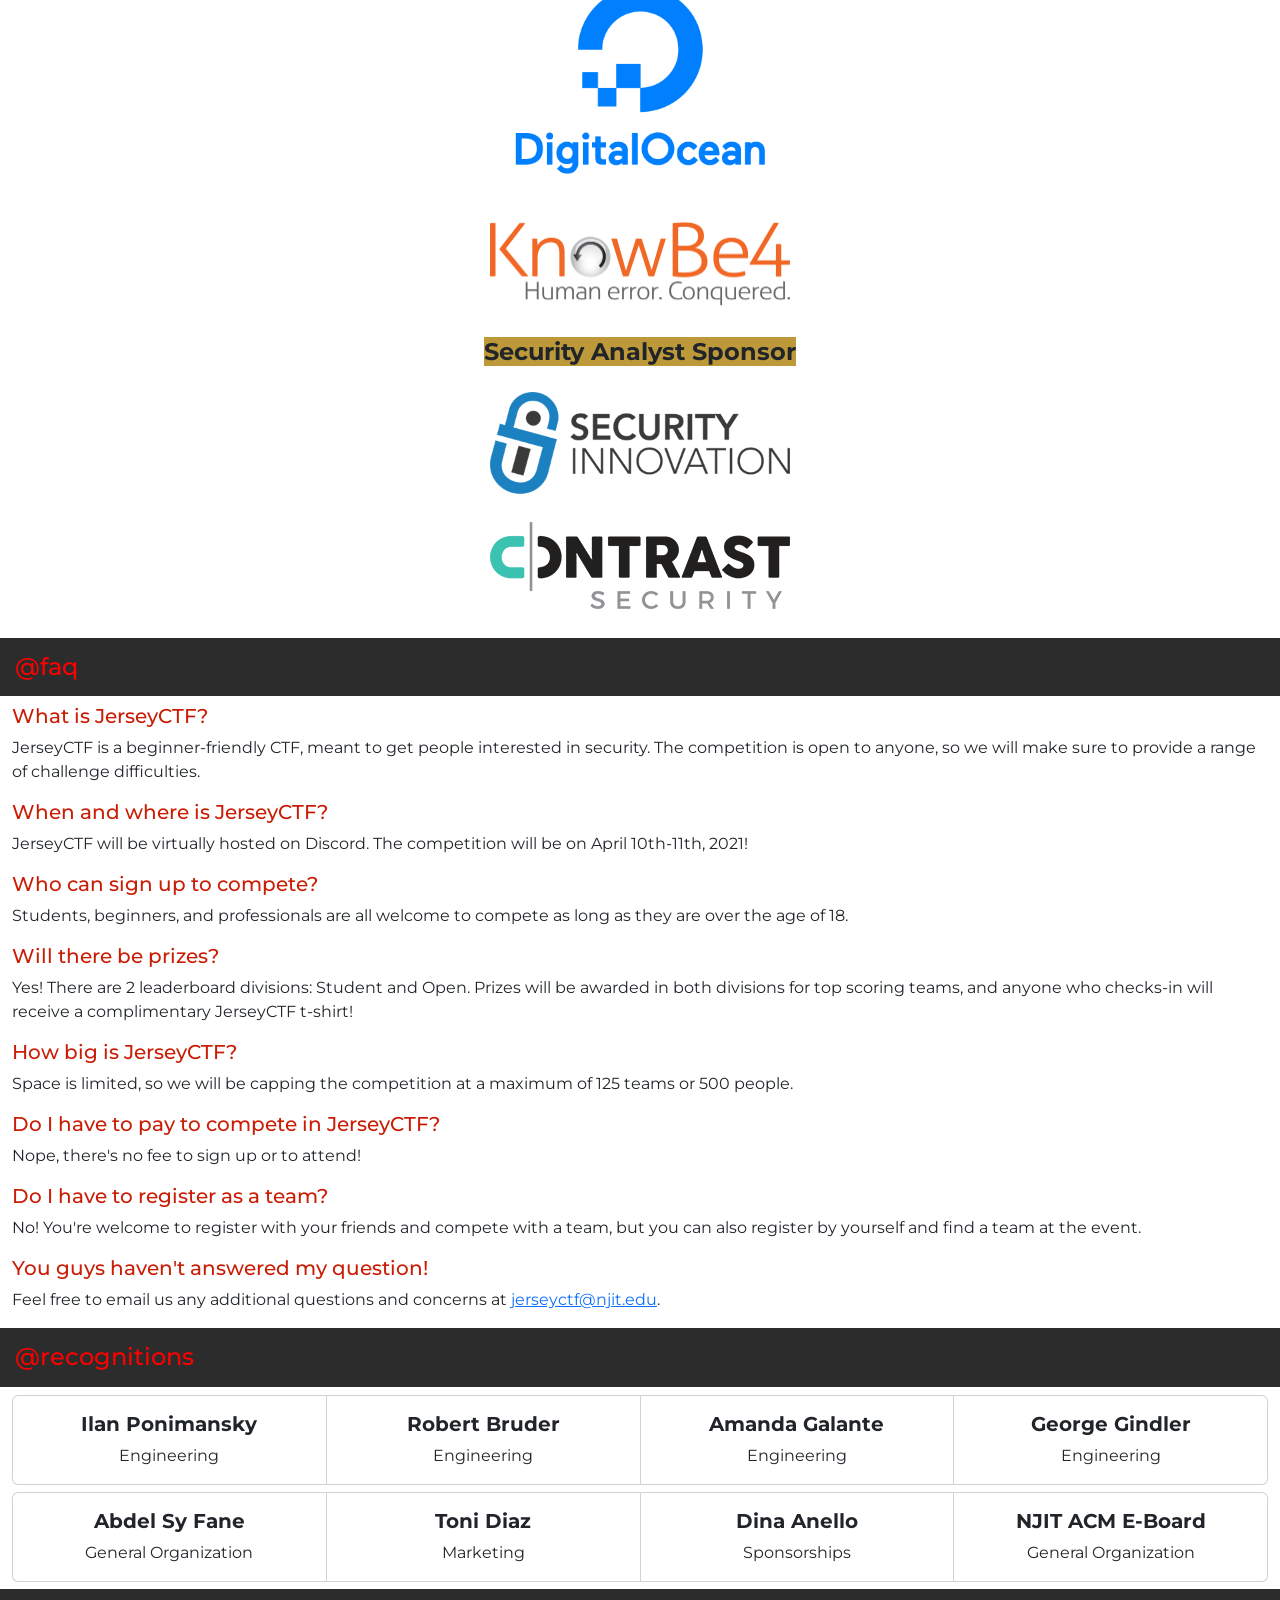
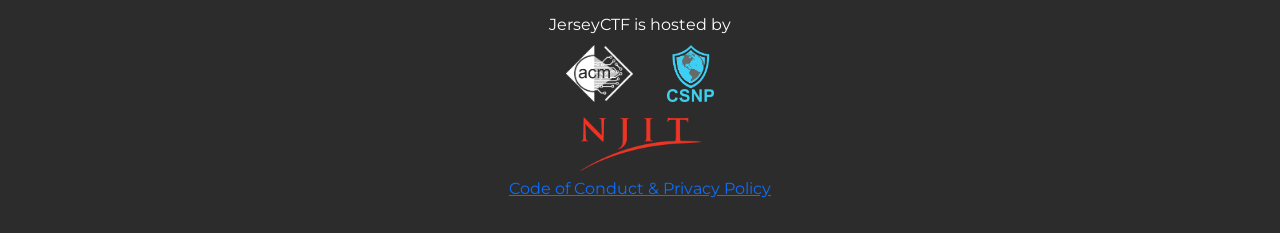
==== commit a25fb390: "Added Digital Ocean sponsor" ====
--- a/index.html
+++ b/index.html
@@ -252,6 +252,14 @@
 
                 <h5 style="text-align: center;" class="sponsec"><span class="sponsor-silver"><b>CISO Sponsor</b></span>
                 </h5>
+                
+                <div class="row justify-content-evenly">
+                    <div class="d-flex justify-content-evenly">
+                        <a href="https://www.digitalocean.com/">
+                            <img class="img-fluid" src="img/DO_Logo.png" alt="Digital Ocean" width="250">
+                        </a>
+                    </div>
+                </div>
                 <div class="row justify-content-evenly">
                     <div class="d-flex justify-content-evenly">
                         <a href="https://www.knowbe4.com/">
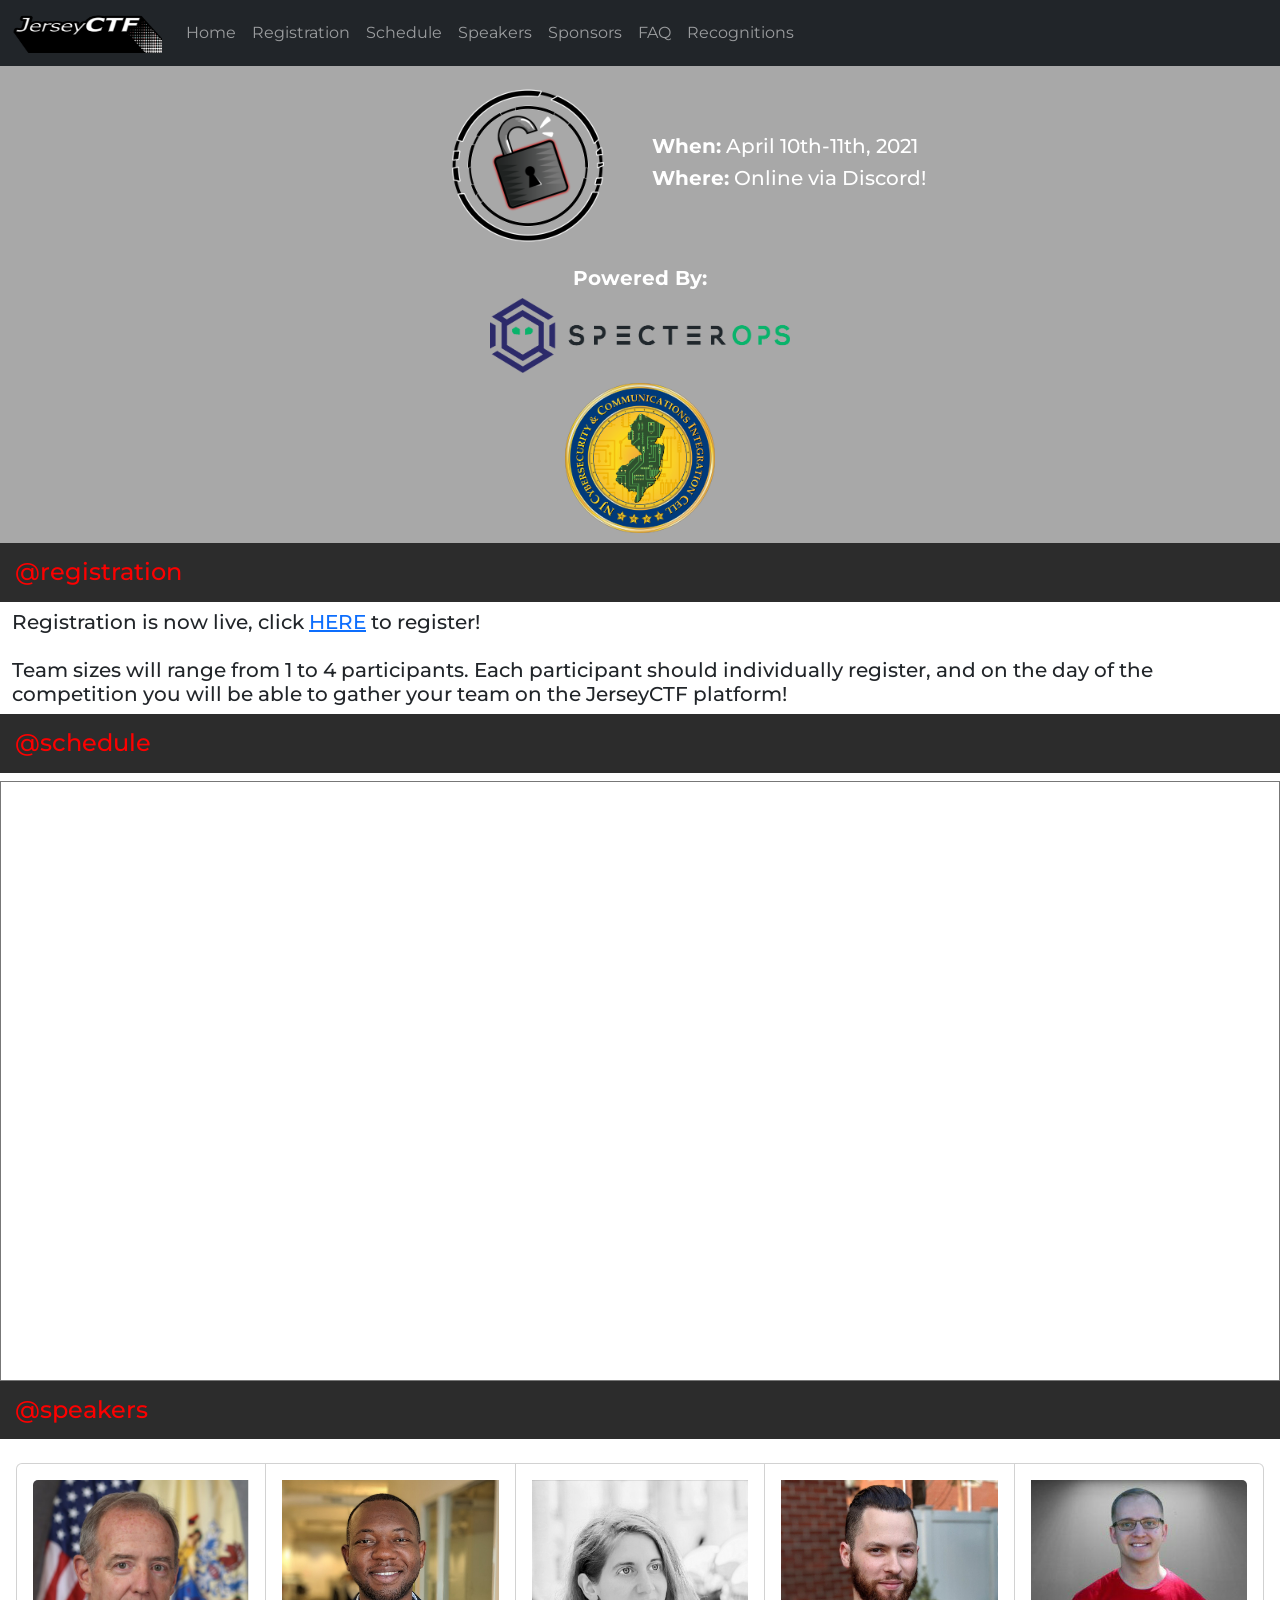
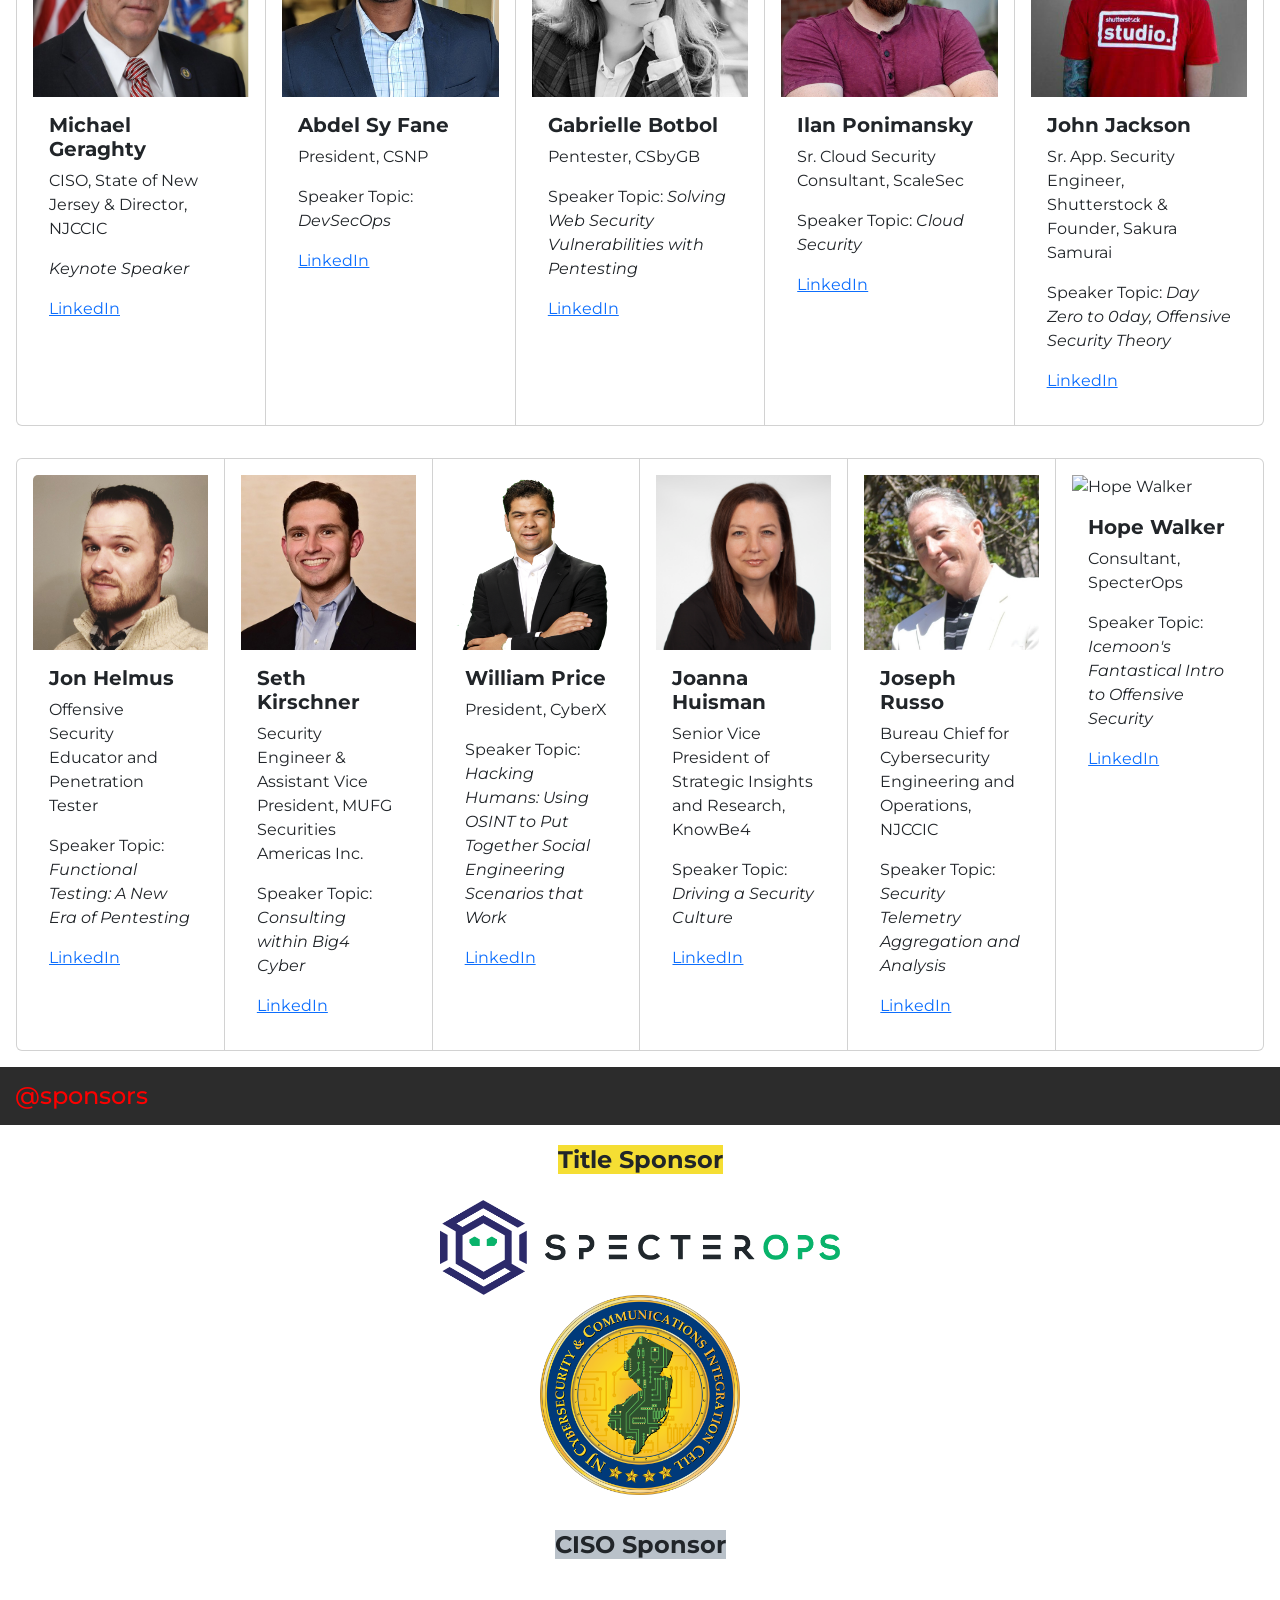
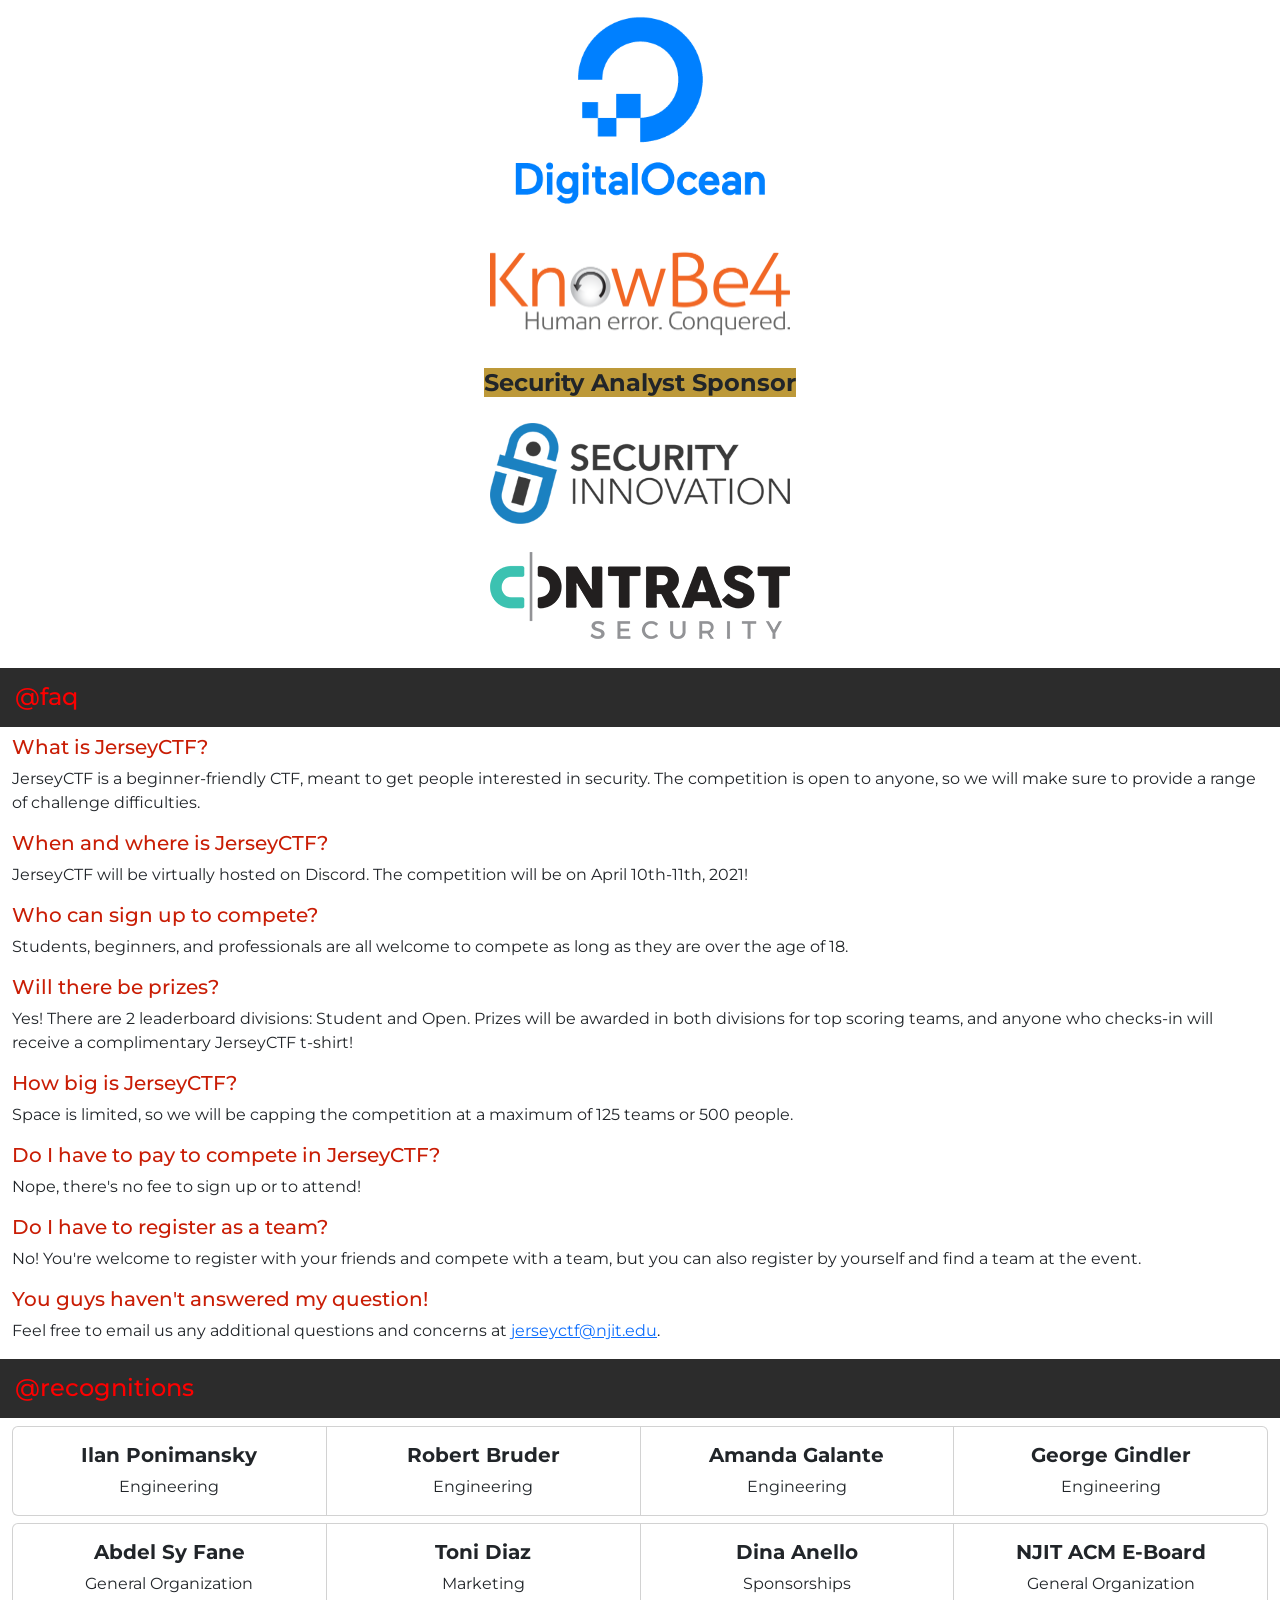
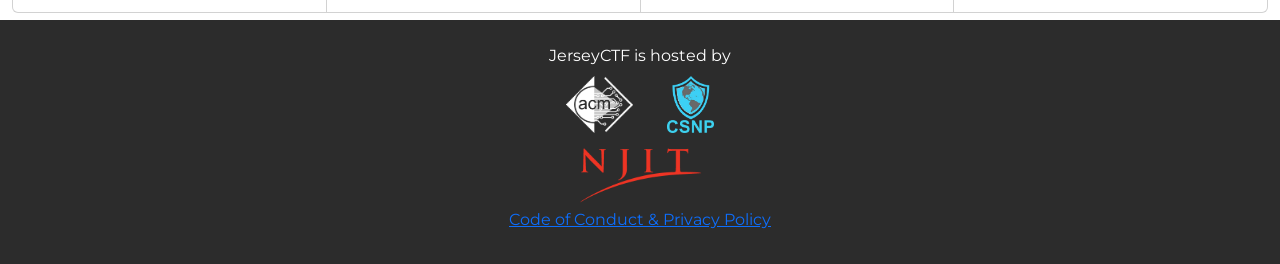
==== commit c7aa3e4d: "Added SpectorOps speaker" ====
--- a/index.html
+++ b/index.html
@@ -221,6 +221,17 @@
                         <a href="https://www.linkedin.com/in/joe-russo-79358b117">LinkedIn</a>
                     </div>
                 </div>
+
+                <div class="card" style="padding: 1rem;">
+                    <img src="img/HopeWalker.jpg" class="card-img-top" alt="Hope Walker">
+                    <div class="card-body">
+                        <h5 style="font-weight: bold;" class="card-title">Hope Walker</h5>
+                        <p class="card-text">Consultant, SpecterOps</p>
+                        <p class="card-text">Speaker Topic: <i>Icemoon's Fantastical Intro to Offensive Security</i></p>
+                        <a href="https://www.linkedin.com/in/hope-walker-82398984">LinkedIn</a>
+                    </div>
+                </div>
+
             </div>
 
         </div>
